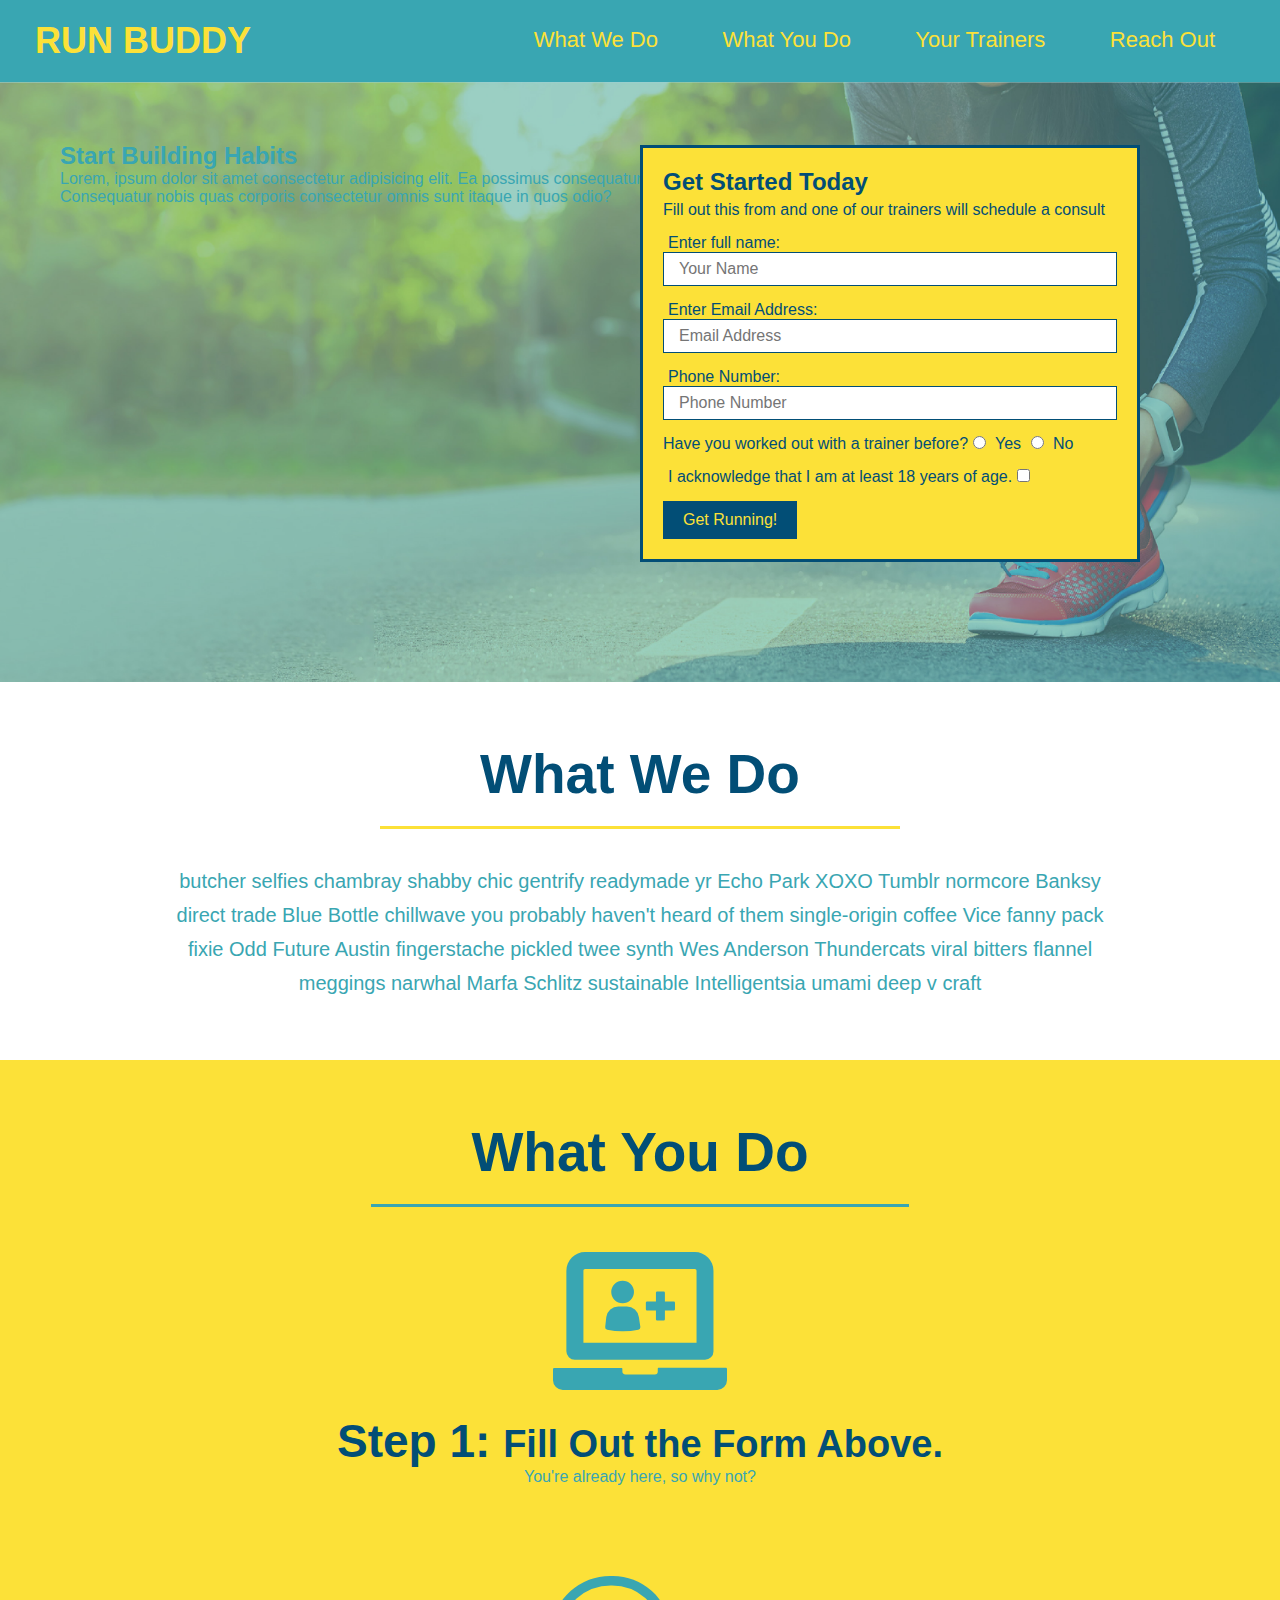
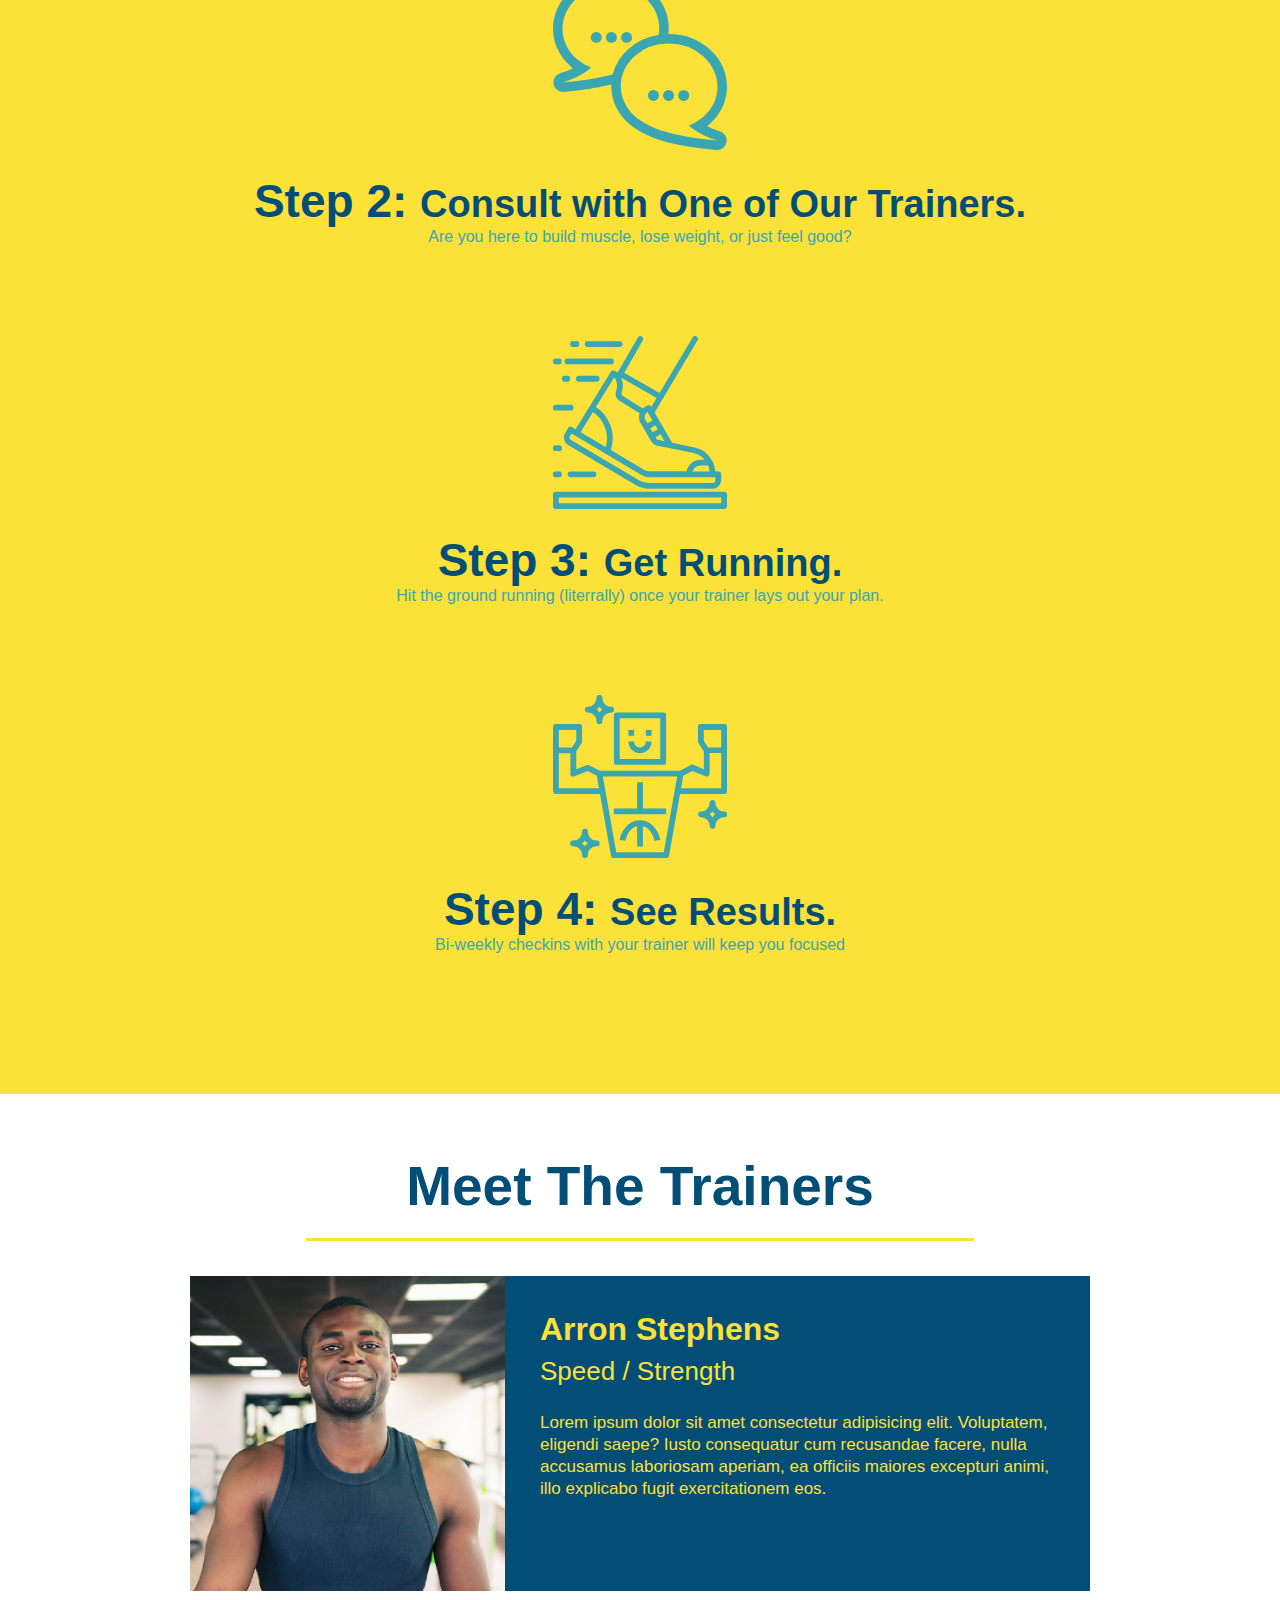
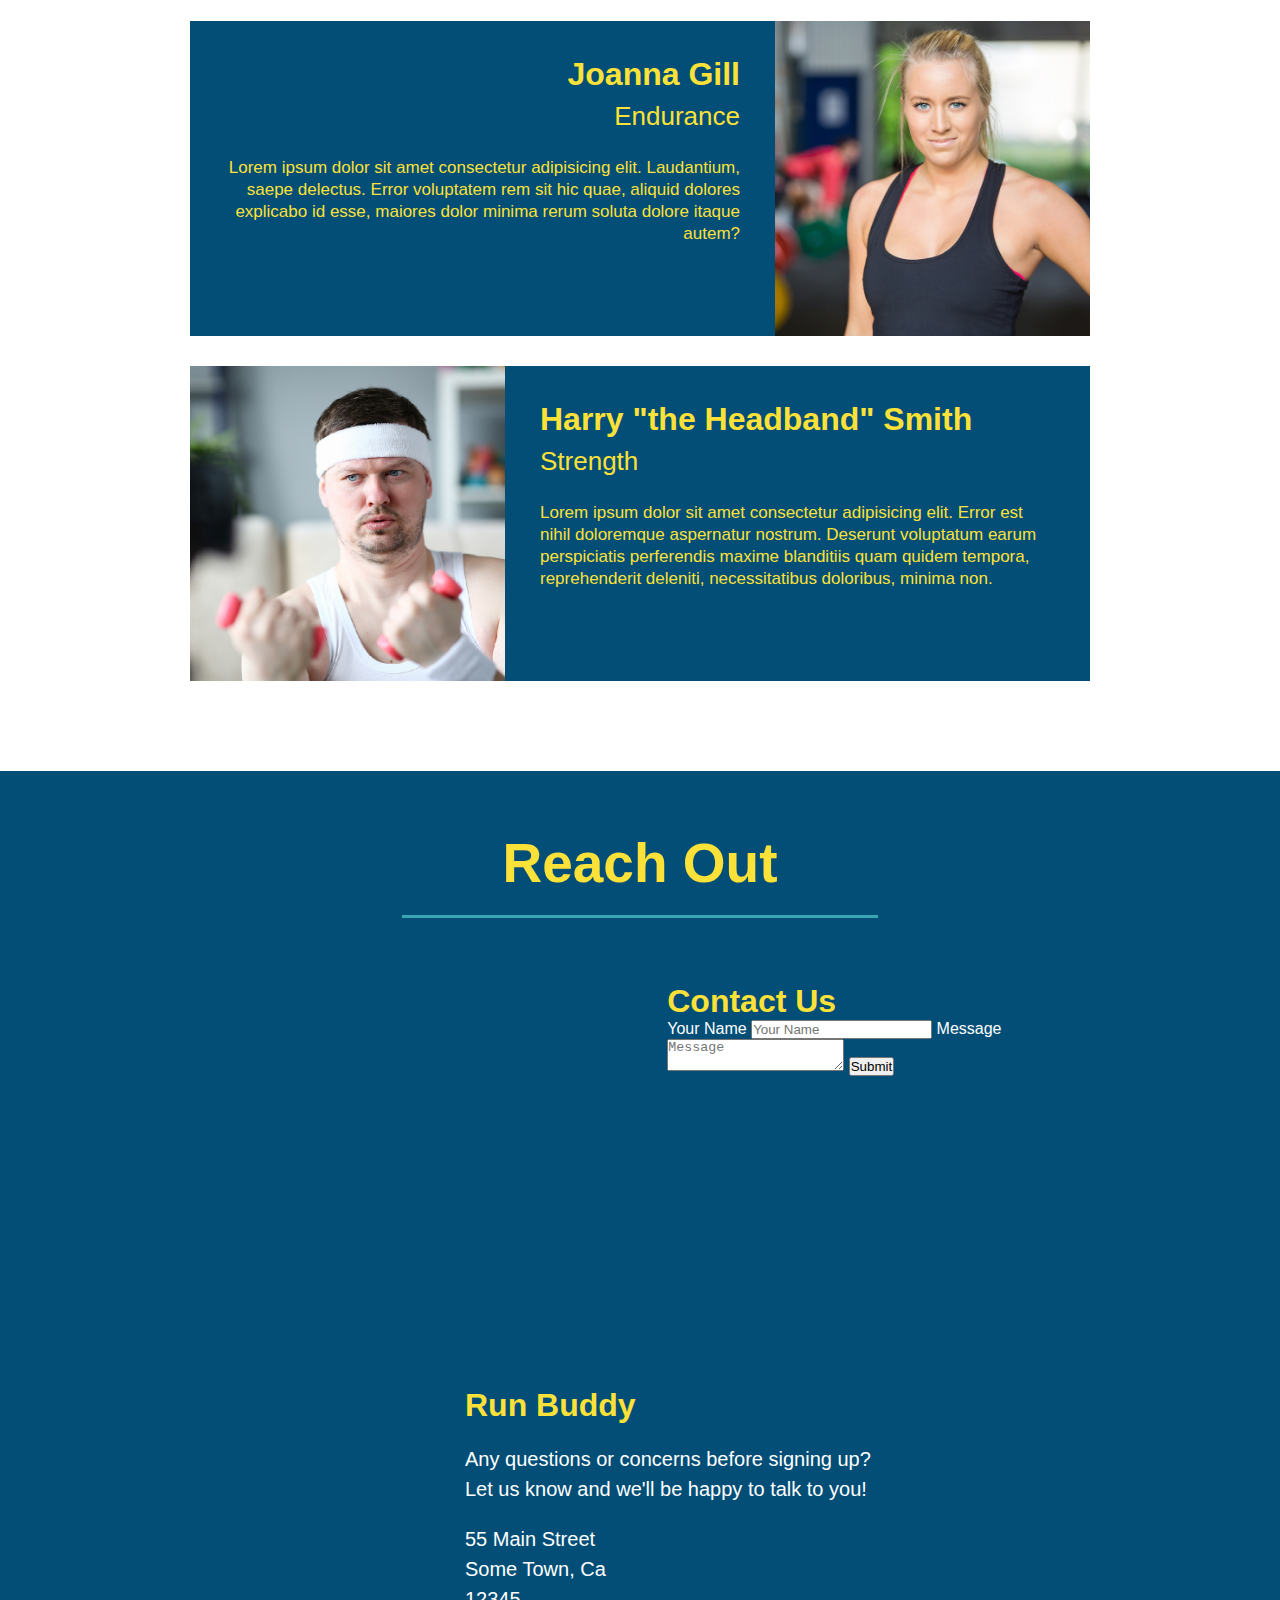
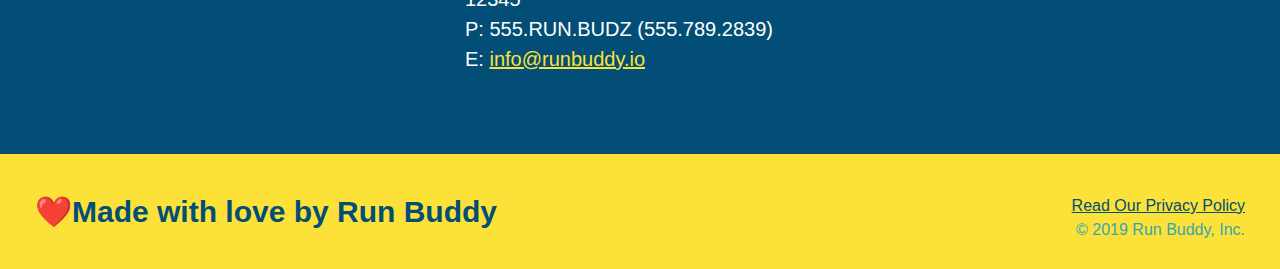
==== index.html @ 5e5a9ce2 "add contact form" ====
<!DOCTYPE html>
<html lang="en">
    <head>
        <meta charset="UTF-8" />
        <title> Run Buddy</title>
        <link rel="stylesheet" href="./assets/css/style.css"/>
    </head>
    <body>
        <!--navigation-->
        <header>
            <h1>
                <a href="/">RUN BUDDY</a>
            </h1>
            <nav>
                <!--Unordered list element-->
                <ul>
                    <!--List item element-->
                    <li>
                        <!--Anchor element-->
                        <a href="#what-we-do">What We Do</a>
                    </li>
                    <li>
                        <a href="#what-you-do">What You Do</a>
                    </li>
                    <li>
                        <a href="#your-trainers">Your Trainers</a>
                    </li>
                    <li>
                        <a href="#reach-out">Reach Out</a>
                    </li>
                </ul>
            </nav>
        </header>

        <!--hero/jumbotron-->
        <section class="hero">
            <dix class="hero-cta">
                <h2>Start Building Habits</h2>
                <p>
                    Lorem, ipsum dolor sit amet consectetur adipisicing elit. Ea possimus consequatur vero architecto dolore ullam ex obcaecati reiciendis exercitationem? Consequatur nobis quas corporis consectetur omnis sunt itaque in quos odio?
                </p>
            </dix>


            <div class="hero-form">
                <h3>Get Started Today</h3>
                <p>Fill out this from and one of our trainers will schedule a consult</p>
            <!-- Add form element -->
                <form>
                    <label for="name">Enter full name:</label>
                    <input type="text" placeholder="Your Name" name="name" id="name" class="form-input" />
                    <label for="email">Enter Email Address:</label>
                    <input type="email" placeholder="Email Address" name="email" id="email" class="form-input" />
                    <label for="name">Phone Number:</label>
                    <input type="tel" placeholder="Phone Number" name="phone" id="phone" class="form-input" />
                    <p>
                        Have you worked out with a trainer before?
                        <input type="radio" name="trainer-confirm" id="trainer-yes" />
                        <label for="trainer-yes">Yes</label>
                        <input type="radio" name="trainer-confirm" id="trainer-no" />
                        <label for="trainer-no">No</label>
                    </p>
                    <p>
                        <label for="checkbox"> 
                        I acknowledge that I am at least 18 years of age.
                        <input type="checkbox" name="age-confirm" id="checkbox" />
                        </label>
                    </p>
                    <button type="submit">
                        Get Running!
                    </button>
                </form>
            </div>
        </section>
        
        <!--"what we do" section-->
        <section id="what-we-do" class="intro">
            <h2 class="section-title primary-border">What We Do</h2>
            <p>butcher selfies chambray shabby chic gentrify readymade yr Echo Park XOXO Tumblr normcore Banksy direct trade Blue Bottle chillwave you probably haven't heard of them single-origin coffee Vice fanny pack fixie Odd Future Austin fingerstache pickled twee synth Wes Anderson Thundercats viral bitters flannel meggings narwhal Marfa Schlitz sustainable Intelligentsia umami deep v craft
            </p>
        </section>

        <!--"what you do" section-->
        <section id="what-you-do" class="steps">
            <h2 class="section-title secondary-border">What You Do</h2>
            <div>
                <!-- insert this img element-->
                <img src="./assets/images/step-1.svg" alt="" />
                <h3> Step 1: <span> Fill Out the Form Above.</span></h3>
                <p>You're already here, so why not?</p>
            </div>

            <div>
                <img src="./assets/images/step-2.svg" alt="" />
                <h3> Step 2: <span> Consult with One of Our Trainers.</span></h3>
                <p> Are you here to build muscle, lose weight, or just feel good?</p>
            </div>

            <div>
                <img src="./assets/images/step-3.svg" alt="" />
                <h3>Step 3: <span> Get Running.</span></h3>
                <p>Hit the ground running (literrally) once your trainer lays out your plan.</p>
            </div>

            <div>
                <img src="./assets/images/step-4.svg" alt="" />
                <h3>Step 4: <span> See Results.</span></h3>
                <p>Bi-weekly checkins with your trainer will keep you focused</p>
            </div>
        </section>

        <!--"meet the trainers" section-->
        <section id="your-trainers" class="trainers">
            <h2 class="section-title primary-border">Meet The Trainers</h2>
            <article class="trainer">
                <img src="./assets/images/trainer-1.jpg" alt="Arron Stephens in his workout clothes, ready to pump iron" />
                <div class="trainer-bio text-left">
                    <h3>Arron Stephens</h3>
                    <h4>Speed / Strength</h4>
                    <p> Lorem ipsum dolor sit amet consectetur adipisicing elit. Voluptatem, eligendi saepe? Iusto consequatur cum recusandae facere, nulla accusamus laboriosam aperiam, ea officiis maiores excepturi animi, illo explicabo fugit exercitationem eos.</p>
                </div>
            </article>

            <!-- second trainer bio -->
            <article class="trainer">
                <div class="trainer-bio text-right">
                    <h3>Joanna Gill</h3>
                    <h4>Endurance</h4>
                    <p>Lorem ipsum dolor sit amet consectetur adipisicing elit. Laudantium, saepe delectus. Error voluptatem rem sit hic quae, aliquid dolores explicabo id esse, maiores dolor minima rerum soluta dolore itaque autem?</p>
                </div>
                <img src="./assets/images/trainer-2.jpg" alt="Joanna Gill cooling off after a workout" />
            </article>

            <!-- third trainer bio -->
            <article class="trainer">
                <img src="./assets/images/trainer-3.jpg" alt="Harry Smith wearing a headband and lifting comically small pick weights" />
                <div class="trainer-bio text-left">
                    <h3>Harry "the Headband" Smith</h3>
                    <h4> Strength</h4>
                    <p>Lorem ipsum dolor sit amet consectetur adipisicing elit. Error est nihil doloremque aspernatur nostrum. Deserunt voluptatum earum perspiciatis perferendis maxime blanditiis quam quidem tempora, reprehenderit deleniti, necessitatibus doloribus, minima non.</p>
                </div>
            </article>
        </section>

        <!--"reach out" section-->
        <section id="reach-out" class="contact">
            <h2 class="section-title secondary-border">Reach Out</h2>
            <div class="contact-info">
                <iframe 
                    src="https://www.google.com/maps/embed?pb=!1m18!1m12!1m3!1d2884.4511841435487!2d-79.80951668453885!3d43.70117187911964!2m3!1f0!2f0!3f0!3m2!1i1024!2i768!4f13.1!3m3!1m2!1s0x882b1415ec4bb8b5%3A0xfd6116e66fbd40f8!2s28%20Olivett%20Ln%2C%20Brampton%2C%20ON%20L7A%202X3!5e0!3m2!1sen!2sca!4v1613402380344!5m2!1sen!2sca" width="600" height="450" 
                    frameborder="0" style="border:0;" allowfullscreen>
                </iframe>

                <div class="contact-form">
                    <h3>Contact Us</h3>
                    <form>
                        <label for="contact-name">Your Name</label>
                        <input type="text" id="contact-name" placeholder="Your Name" />
    
                        <label for="contact-message">Message</label>
                        <textarea id="contact-message" placeholder="Message"></textarea>
    
                        <button type="submit">Submit</button>
                    </form>
                </div>
            
                <div>
                    <h3>Run Buddy</h3>
                    <p>
                        Any questions or concerns before signing up?
                        <br />
                        Let us know and we'll be happy to talk to you!
                    </p>
                    <address>
                        55 Main Street<br />
                        Some Town, Ca<br />
                        12345<br />
                        P: 555.RUN.BUDZ (555.789.2839)<br />
                        E: <a href="mailto:info@runbuddy.io">info@runbuddy.io</a>
                    </address>
                </div>
            </div>
            
        </section>

        <!--footer-->
        <footer>
            <h2>❤️Made with love by Run Buddy</h2>
            <div>
                <a href="privacy-policy.html">Read Our Privacy Policy</a><br />
                &copy; 2019 Run Buddy, Inc.
            </div>
        </footer>
    </body>
</html>
---- assets/css/style.css ----
* {
    margin: 0;
    padding: 0;
    box-sizing: border-box;
}

body {
    /* more on this crazy alphanumerical value in a minute! */
    color: #39a6b2;
    font-family: Helvetica, Arial, sans-serif;
}

/* apply styles to <header> */
header {
    padding: 20px 35px;
    background-color: #39a6b2;
}

header h1 {
    font-weight: bold;
    font-size: 36px;
    color: #fce138;
    margin: 0;
    display: inline;
}

header a {
    text-decoration: none;
    color: #fce138;
}

header nav {
    float: right;
    margin: 7px 0;
}

header nav ul li {
    display: inline;
}

header nav ul li a {
    margin: 0 30px;
    font-weight: lighter;
    font-size: 22px;
}

footer {
    background: #fce138;
    width: 100%;
    padding: 40px 35px;
}

footer h2 {
    display: inline;
    color: #024e76;
    font-size: 30px;
    margin: 0;
}

footer div {
    float: right;
    line-height: 1.5;
    text-align: right;
}

footer a {
    color: #024e76;
}

section {
    padding: 60px;
}

.hero {
    background-image: url("../images/hero-bg.jpg");
    height: 600px;
    background-size: cover;
    background-position: center;
    position: relative;
}

.hero-form {
    color: #024e76;
    padding: 20px;
    width: 500px;
    background-color: #fce138;
    border: solid 3px #024e76;
    position: absolute;
    bottom: 120px;
    right: 140px;
}

.hero-form h3 {
    font-size: 24px;
    margin: 0;
}

.hero-form p {
    margin: 5px 0 15px 0;
}

.form-input {
    border: 1px solid #024e76;
    display: block;
    padding: 7px 15px;
    font-size: 16px;
    color: #024e76;
    width: 100%;
    margin-bottom: 15px;
}

.hero-form label {
    margin: 0 5px;;
}

.hero-form button {
    color: #fce138;
    background-color: #024e76;
    border: none;
    padding: 10px 20px;
    font-size: 16px;
}

.intro {
    text-align: center;
}

.intro p {
    line-height: 1.7;
    color: #39a6b2;
    width: 80%;
    font-size: 20px;
    margin: 0 auto;
}

.steps {
    text-align: center;
    background: #fce138;
}

.section-title {
    font-size: 55px;
    color: #024e76;
    margin-bottom: 35px;
    padding: 0 100px 20px 100px;
    display: inline-block;
    border-bottom: 3px solid;
}

.primary-border {
    border-color: #fce138;
}

.secondary-border {
    border-color: #39a6b2;
}

.steps div {
    margin-bottom: 80px;
}

.steps img {
    width: 15%;
    margin: 10px 0;
}

.steps h3 {
    color: #024e76;
    font-size: 46px;
    margin-top: 10px;
}

.steps span {
    font-size: 38px;
}

.trainers {
    text-align: center;

}
.trainer {
    width: 900px;
    margin: 0 auto 30px auto;
    background: #024e76;
    color: #fce138;
    overflow: auto;
}

.trainers img {
    width: 35%;
    float: left;
}

.trainer-bio {
    padding: 35px;
    float: left;
    width: 65%;
}

.text-left {
    text-align: left;
}

.text-right {
    text-align: right;
}

.trainer-bio h3 {
    font-size: 32px;
    margin-bottom: 8px;
}

.trainer-bio h4 {
    font-weight: lighter;
    font-size: 26px;
    margin-bottom: 25px;
}

.trainer-bio p {
    font-size: 17px;
    line-height: 1.3;
}

.contact {
    text-align: center;
    background: #024e76;
}

.contact h2 {
    color: #fce138;
}

.contact-info iframe {
    width: 400px;
    height: 400px;
}

.contact-info div {
    width: 410px;
    display: inline-block;
    vertical-align: top;
    text-align: left;
    margin: 30px 0 0 60px;
    color: white;
}

.contact-info h3 {
    color: #fce138;
    font-size: 32px;
}

.contact-info p, .contact-info address {
    margin: 20px 0;
    line-height: 1.5;
    font-size: 20px;
    font-style: normal;
}

.contact-info a {
    color: #fce138;
}

/* Secondary page title style */
.page-title {
    color: #fce138;
    display: inline-block;
    border-bottom: solid 4px #fce138;
    padding: 0 80px 15px 80px;
    font-weight: normal;
    font-size: 42px;
    font-style: italic;
}
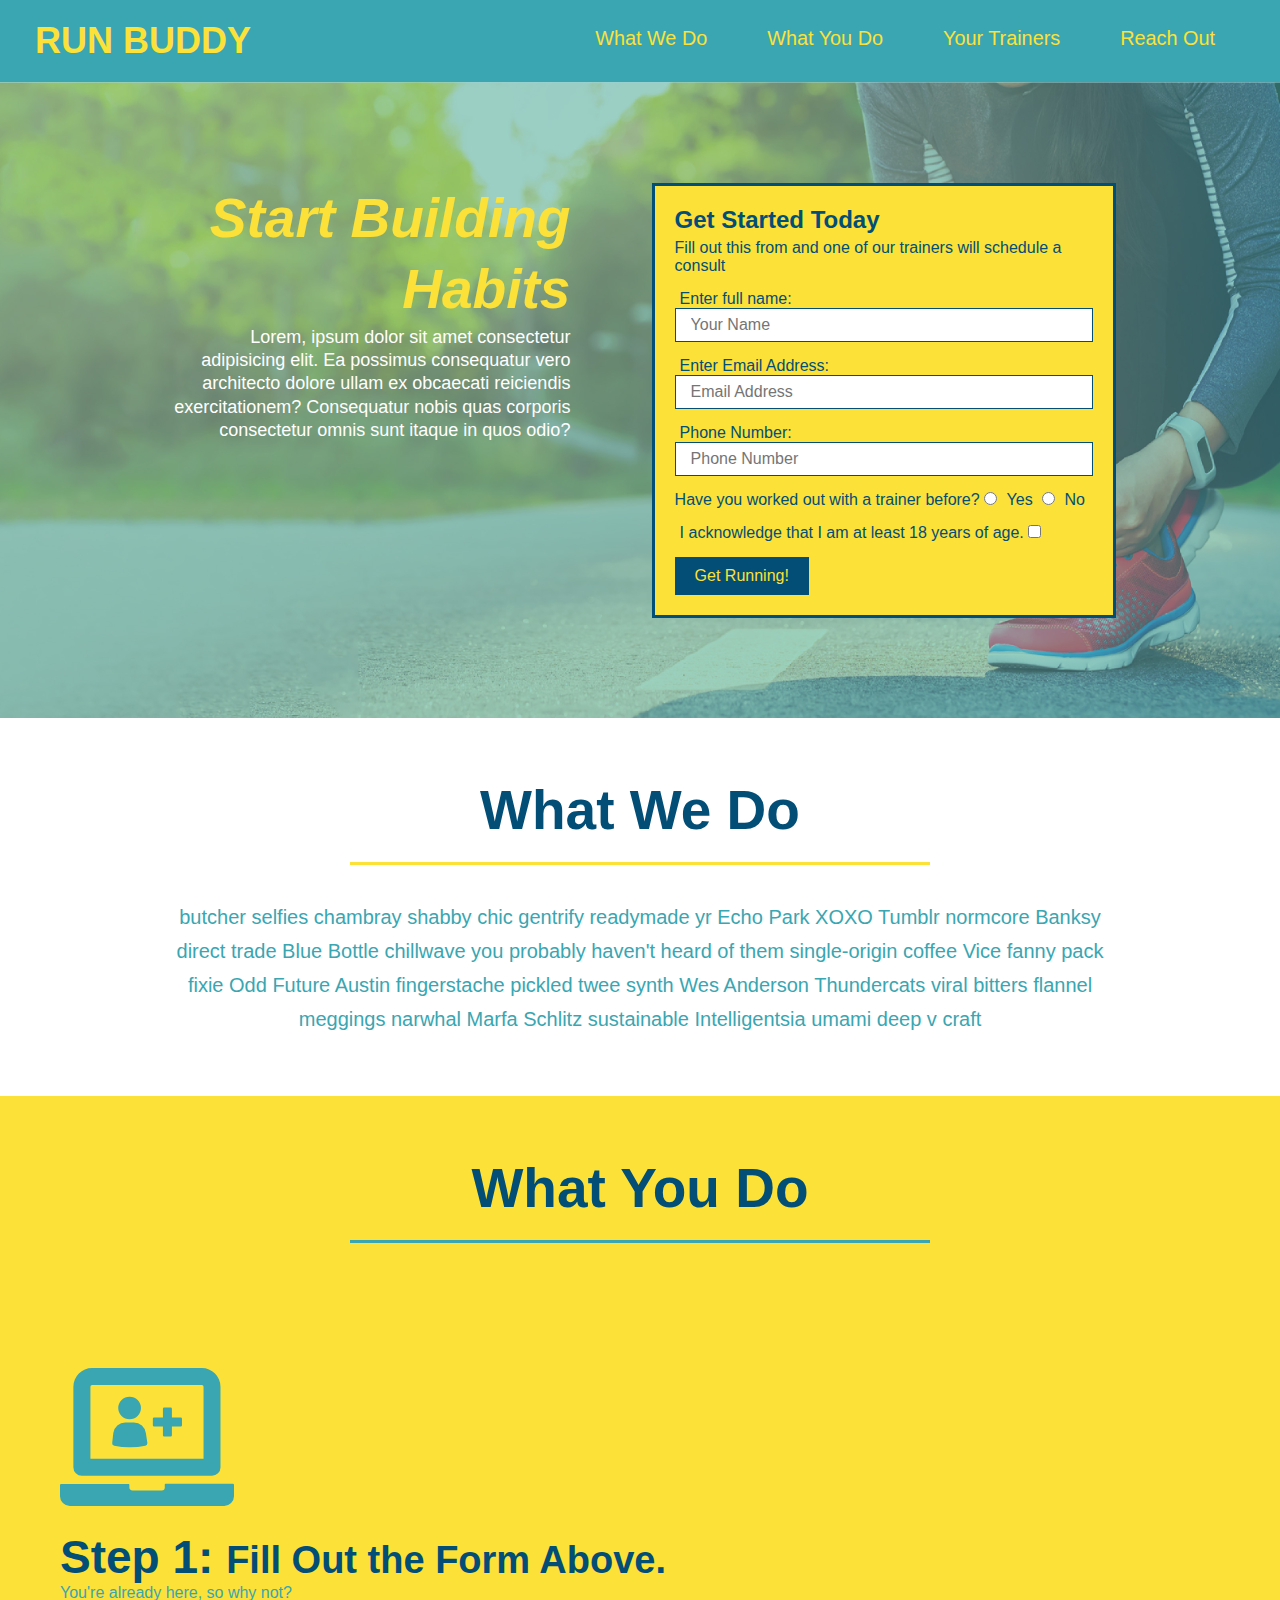
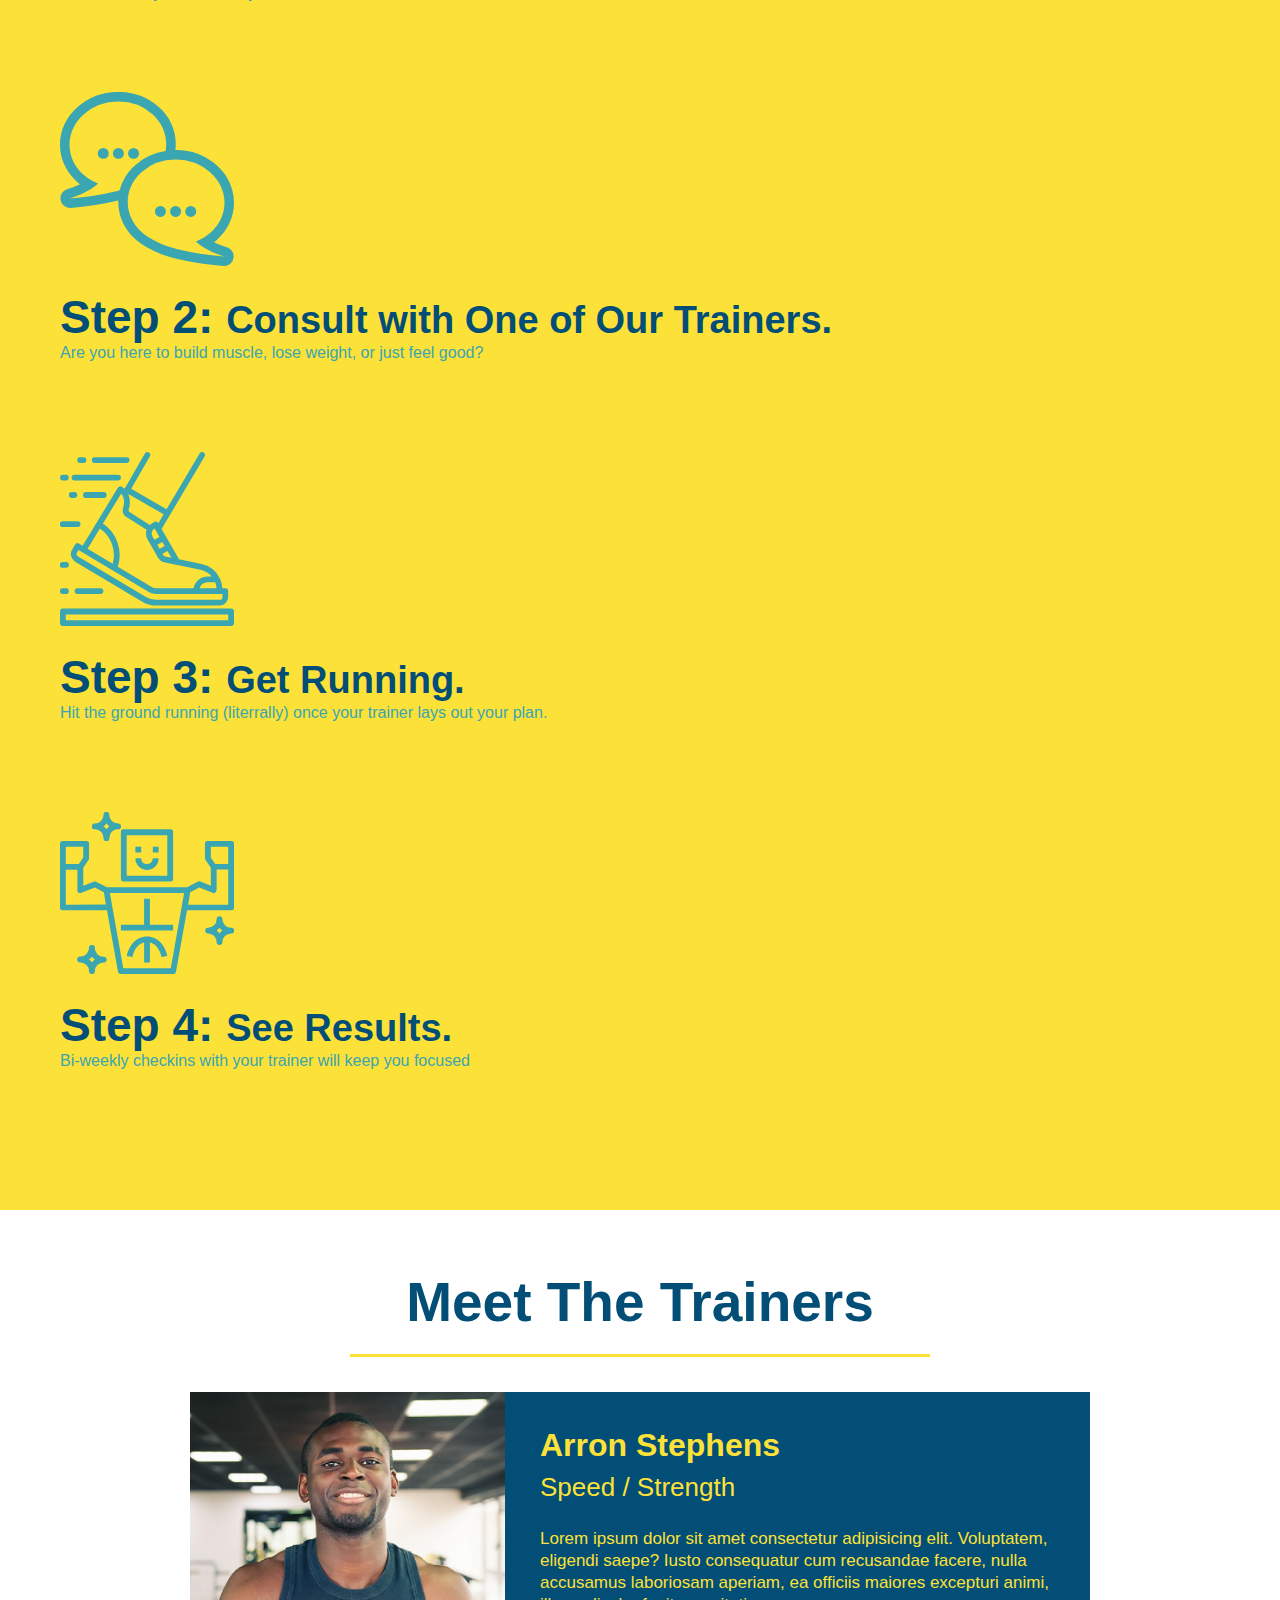
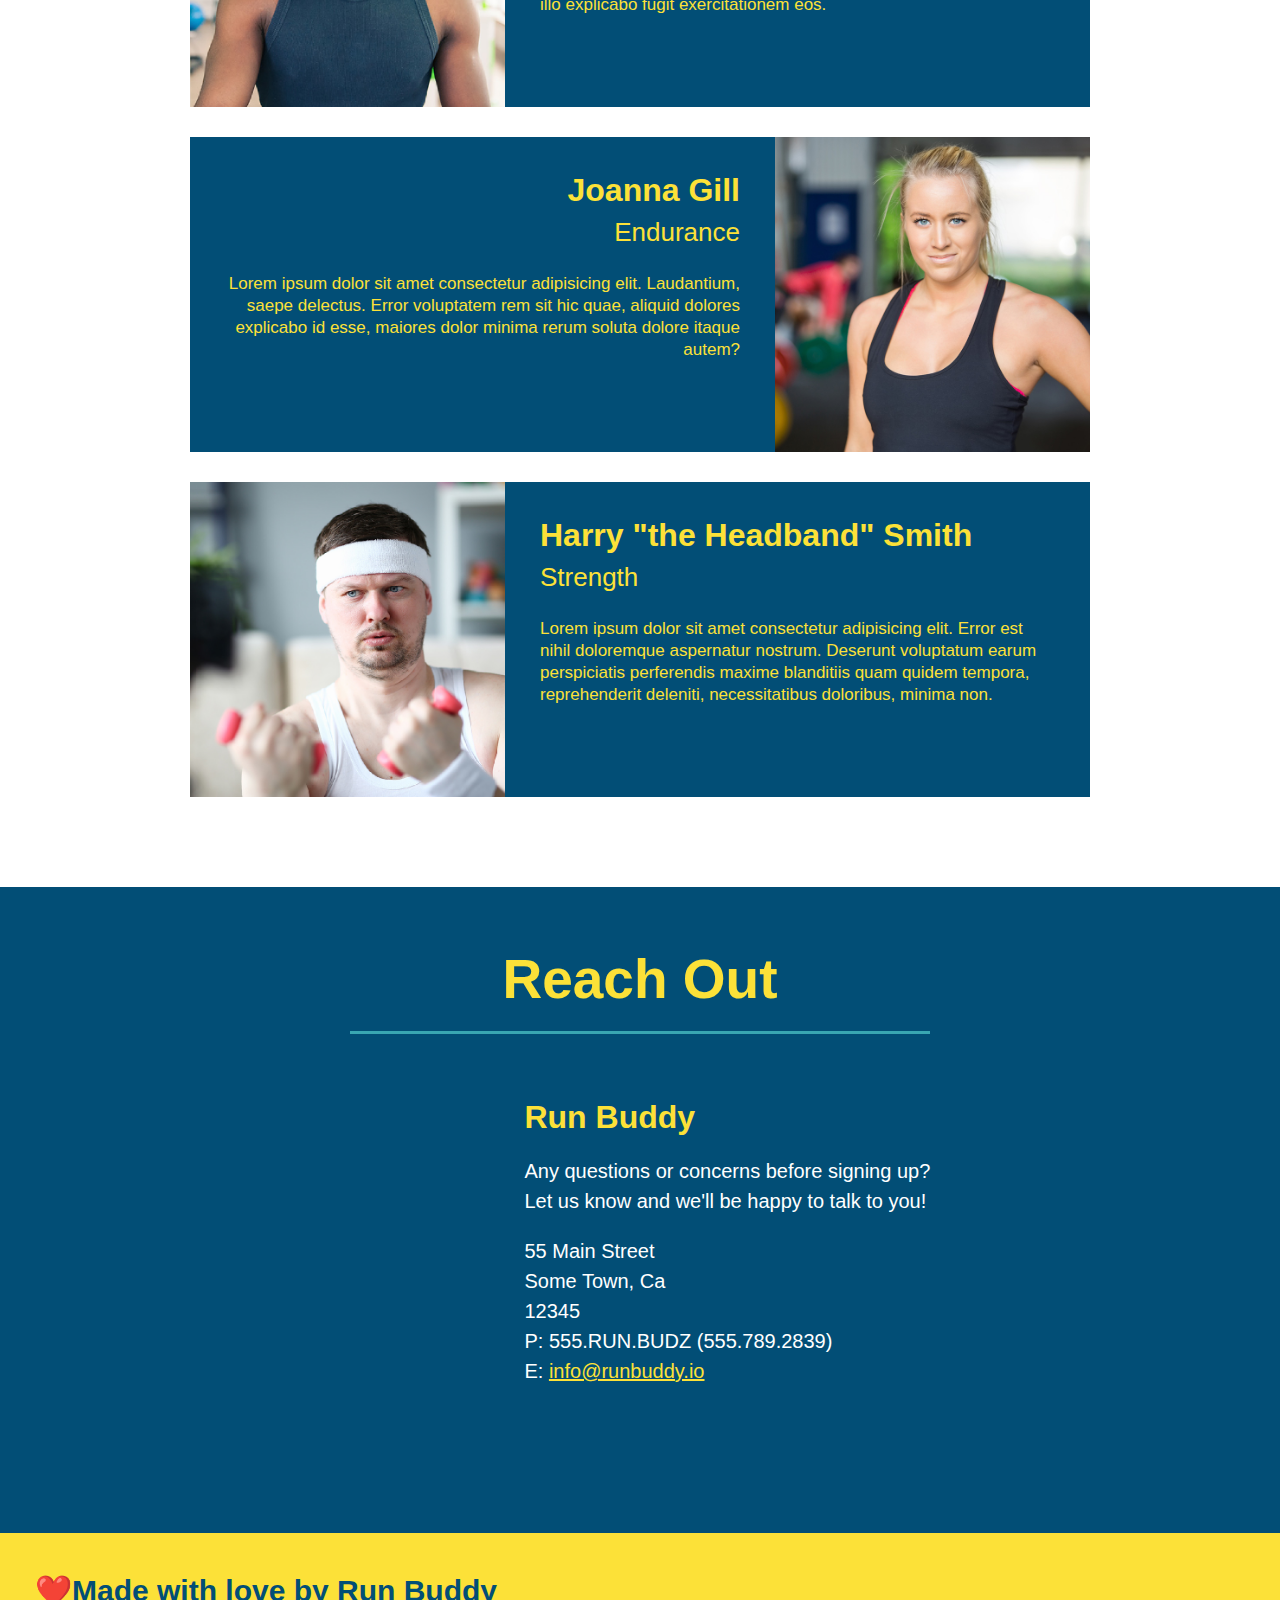
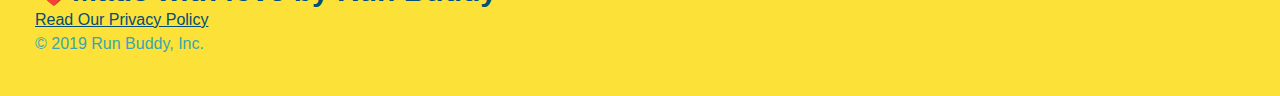
==== commit 82254b0d: "Center the Section titles" ====
--- a/index.html
+++ b/index.html
@@ -75,14 +75,22 @@
         
         <!--"what we do" section-->
         <section id="what-we-do" class="intro">
-            <h2 class="section-title primary-border">What We Do</h2>
-            <p>butcher selfies chambray shabby chic gentrify readymade yr Echo Park XOXO Tumblr normcore Banksy direct trade Blue Bottle chillwave you probably haven't heard of them single-origin coffee Vice fanny pack fixie Odd Future Austin fingerstache pickled twee synth Wes Anderson Thundercats viral bitters flannel meggings narwhal Marfa Schlitz sustainable Intelligentsia umami deep v craft
-            </p>
+            <!-- wrap every h2 with a class of "section-title" in this div! -->
+            <div class="flex-row">
+                <h2 class="section-title primary-border">What We Do</h2>
+            </div>
+            <div class="flex-row">
+                <p>butcher selfies chambray shabby chic gentrify readymade yr Echo Park XOXO Tumblr normcore Banksy direct trade Blue Bottle chillwave you probably haven't heard of them single-origin coffee Vice fanny pack fixie Odd Future Austin fingerstache pickled twee synth Wes Anderson Thundercats viral bitters flannel meggings narwhal Marfa Schlitz sustainable Intelligentsia umami deep v craft
+                </p>
+            </div>
         </section>
 
         <!--"what you do" section-->
         <section id="what-you-do" class="steps">
-            <h2 class="section-title secondary-border">What You Do</h2>
+            <!-- wrap every h2 with a class of "section-title" in this div! -->
+            <div class="flex-row">
+                <h2 class="section-title secondary-border">What You Do</h2>
+            </div>
             <div>
                 <!-- insert this img element-->
                 <img src="./assets/images/step-1.svg" alt="" />
@@ -111,7 +119,10 @@
 
         <!--"meet the trainers" section-->
         <section id="your-trainers" class="trainers">
-            <h2 class="section-title primary-border">Meet The Trainers</h2>
+            <!-- wrap every h2 with a class of "section-title" in this div! -->
+            <div class="flex-row">
+                <h2 class="section-title primary-border">Meet The Trainers</h2>
+            </div>
             <article class="trainer">
                 <img src="./assets/images/trainer-1.jpg" alt="Arron Stephens in his workout clothes, ready to pump iron" />
                 <div class="trainer-bio text-left">
@@ -144,25 +155,15 @@
 
         <!--"reach out" section-->
         <section id="reach-out" class="contact">
-            <h2 class="section-title secondary-border">Reach Out</h2>
+            <!-- wrap every h2 with a class of "section-title" in this div! -->
+            <div class="flex-row">
+                <h2 class="section-title secondary-border">Reach Out</h2>
+            </div>
             <div class="contact-info">
                 <iframe 
                     src="https://www.google.com/maps/embed?pb=!1m18!1m12!1m3!1d2884.4511841435487!2d-79.80951668453885!3d43.70117187911964!2m3!1f0!2f0!3f0!3m2!1i1024!2i768!4f13.1!3m3!1m2!1s0x882b1415ec4bb8b5%3A0xfd6116e66fbd40f8!2s28%20Olivett%20Ln%2C%20Brampton%2C%20ON%20L7A%202X3!5e0!3m2!1sen!2sca!4v1613402380344!5m2!1sen!2sca" width="600" height="450" 
                     frameborder="0" style="border:0;" allowfullscreen>
                 </iframe>
-
-                <div class="contact-form">
-                    <h3>Contact Us</h3>
-                    <form>
-                        <label for="contact-name">Your Name</label>
-                        <input type="text" id="contact-name" placeholder="Your Name" />
-    
-                        <label for="contact-message">Message</label>
-                        <textarea id="contact-message" placeholder="Message"></textarea>
-    
-                        <button type="submit">Submit</button>
-                    </form>
-                </div>
             
                 <div>
                     <h3>Run Buddy</h3>
@@ -180,7 +181,6 @@
                     </address>
                 </div>
             </div>
-            
         </section>
 
         <!--footer-->
--- a/assets/css/style.css
+++ b/assets/css/style.css
@@ -14,6 +14,9 @@
 header {
     padding: 20px 35px;
     background-color: #39a6b2;
+    display: flex;
+    justify-content: space-between;
+    flex-wrap: wrap;
 }
 
 header h1 {
@@ -21,7 +24,6 @@
     font-size: 36px;
     color: #fce138;
     margin: 0;
-    display: inline;
 }
 
 header a {
@@ -30,37 +32,39 @@
 }
 
 header nav {
-    float: right;
     margin: 7px 0;
 }
 
-header nav ul li {
-    display: inline;
-}
+header nav ul {
+    display: flex;
+    flex-wrap: wrap;
+    justify-content: space-between;
+    align-items: center;
+    list-style: none;
+  }
 
 header nav ul li a {
     margin: 0 30px;
     font-weight: lighter;
-    font-size: 22px;
+    font-size: 1.55vw;
 }
 
 footer {
     background: #fce138;
     width: 100%;
     padding: 40px 35px;
+    justify-content: space-between;
+    flex-wrap: wrap;
 }
 
 footer h2 {
-    display: inline;
     color: #024e76;
     font-size: 30px;
     margin: 0;
 }
 
 footer div {
-    float: right;
     line-height: 1.5;
-    text-align: right;
 }
 
 footer a {
@@ -71,23 +75,24 @@
     padding: 60px;
 }
 
+/* HERO SECTION STYLE */
+
 .hero {
     background-image: url("../images/hero-bg.jpg");
-    height: 600px;
     background-size: cover;
     background-position: center;
-    position: relative;
+    display: flex;
+    justify-content: center;
+    flex-wrap: wrap;
 }
 
 .hero-form {
     color: #024e76;
     padding: 20px;
-    width: 500px;
     background-color: #fce138;
     border: solid 3px #024e76;
-    position: absolute;
-    bottom: 120px;
-    right: 140px;
+    width: 40%;
+    margin: 3.5%;
 }
 
 .hero-form h3 {
@@ -121,8 +126,21 @@
     font-size: 16px;
 }
 
-.intro {
-    text-align: center;
+/* STYLE FOR CALL TO ACTION SECTION IN THE HERO */
+
+.hero-cta {
+    width: 35%;
+    text-align: right;
+    margin: 3.5%;
+    color: #ffffff;
+    font-size: 18px;
+    line-height: 1.3;
+}
+
+.hero-cta h2 {
+    font-style: italic;
+    font-size: 55px;
+    color: #fce138;
 }
 
 .intro p {
@@ -131,20 +149,21 @@
     width: 80%;
     font-size: 20px;
     margin: 0 auto;
+    text-align: center;
 }
 
 .steps {
-    text-align: center;
     background: #fce138;
 }
 
 .section-title {
     font-size: 55px;
     color: #024e76;
-    margin-bottom: 35px;
-    padding: 0 100px 20px 100px;
-    display: inline-block;
     border-bottom: 3px solid;
+    padding-bottom: 20px;
+    text-align: center;
+    margin:  0 auto 35px auto;
+    width: 50%;
 }
 
 .primary-border {
@@ -175,8 +194,7 @@
 }
 
 .trainers {
-    text-align: center;
-
+    
 }
 .trainer {
     width: 900px;
@@ -196,13 +214,17 @@
     float: left;
     width: 65%;
 }
-
+/* utility classes */
 .text-left {
     text-align: left;
 }
 
 .text-right {
     text-align: right;
+}
+
+.flex-row {
+    display: flex;
 }
 
 .trainer-bio h3 {
@@ -222,7 +244,6 @@
 }
 
 .contact {
-    text-align: center;
     background: #024e76;
 }
 
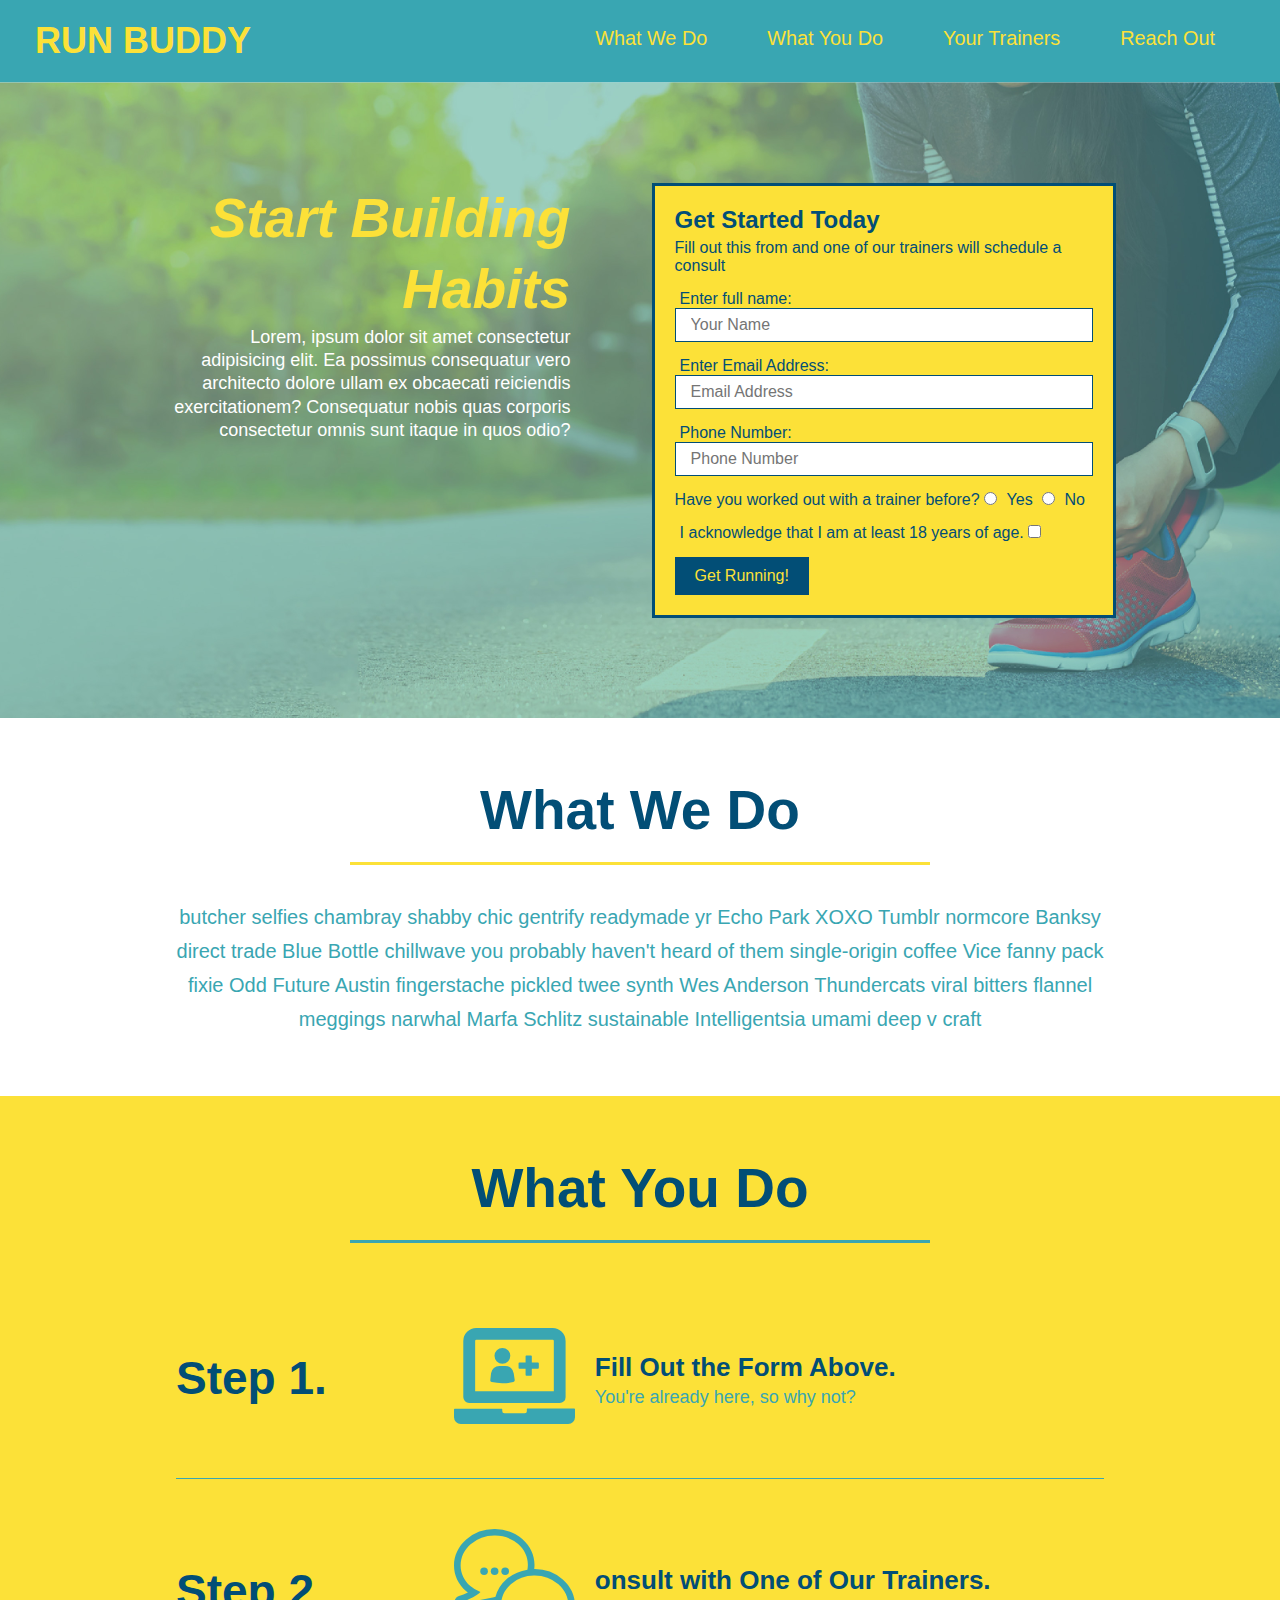
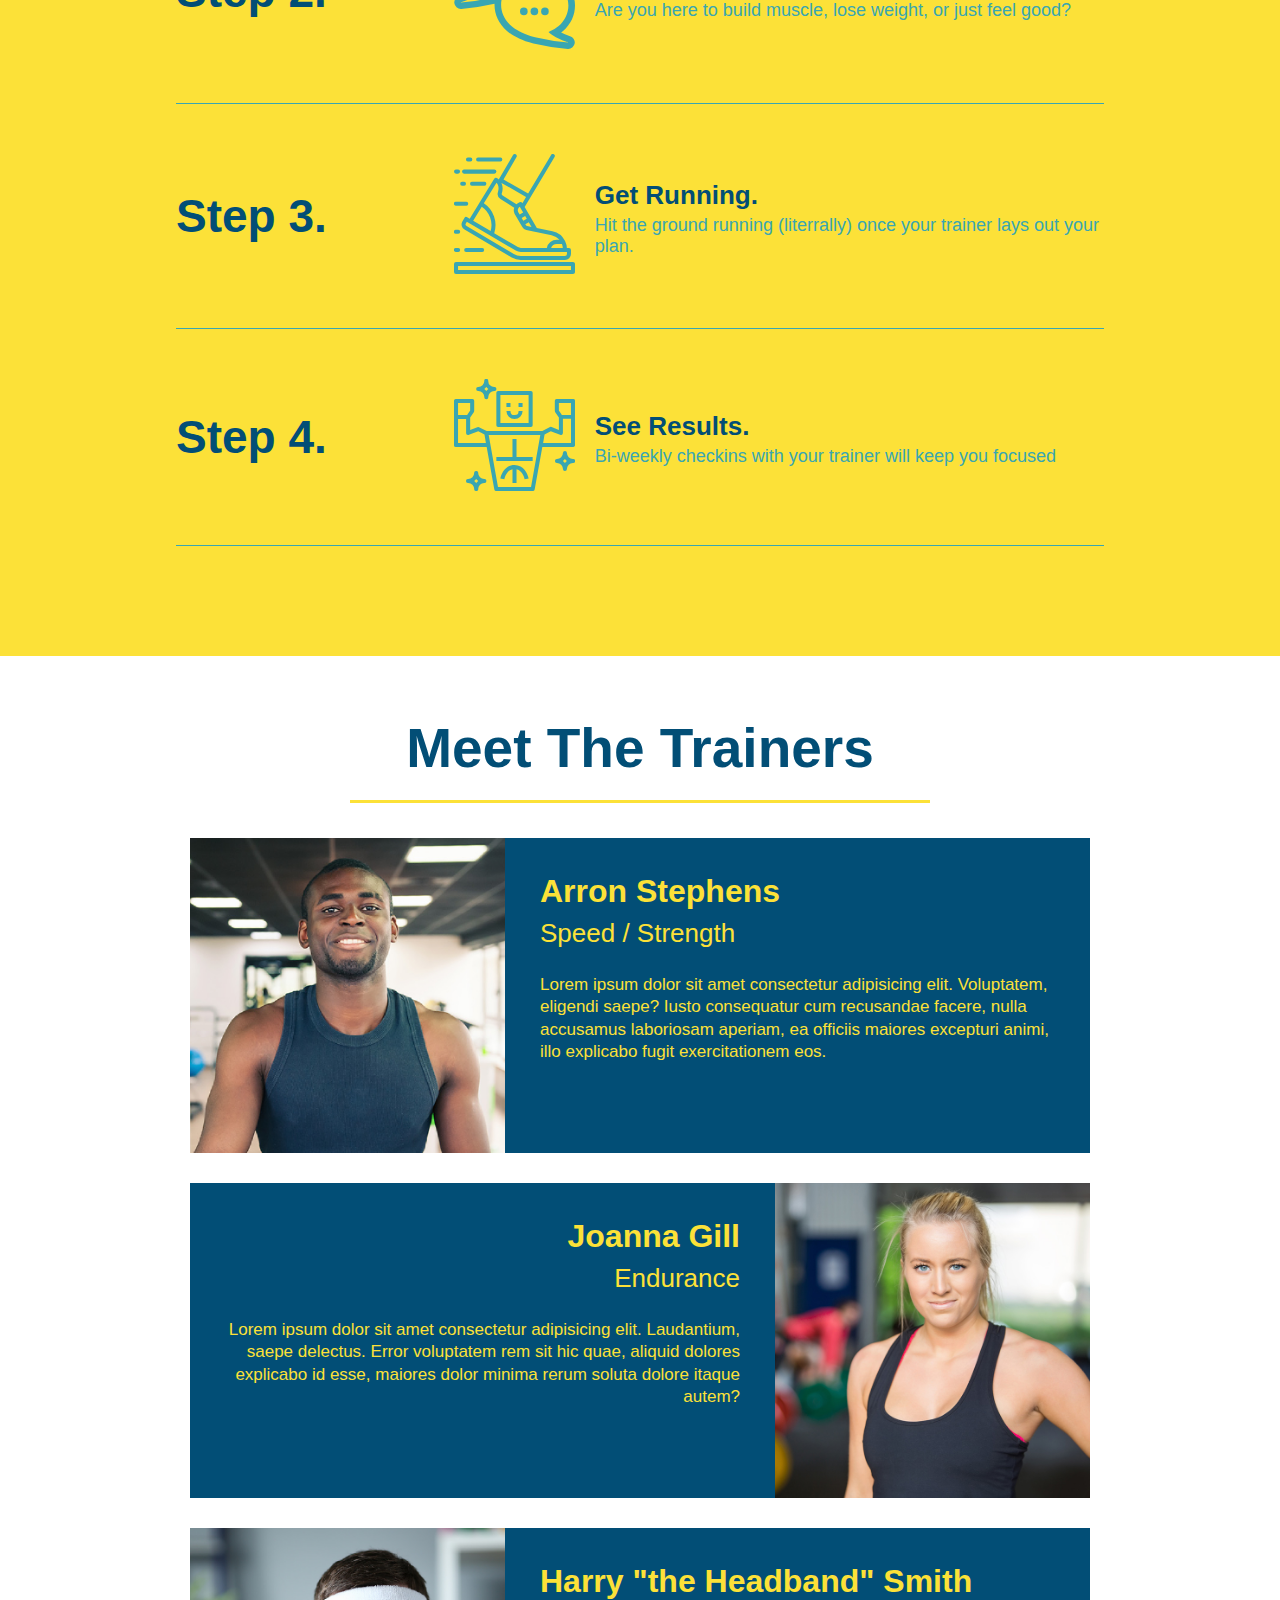
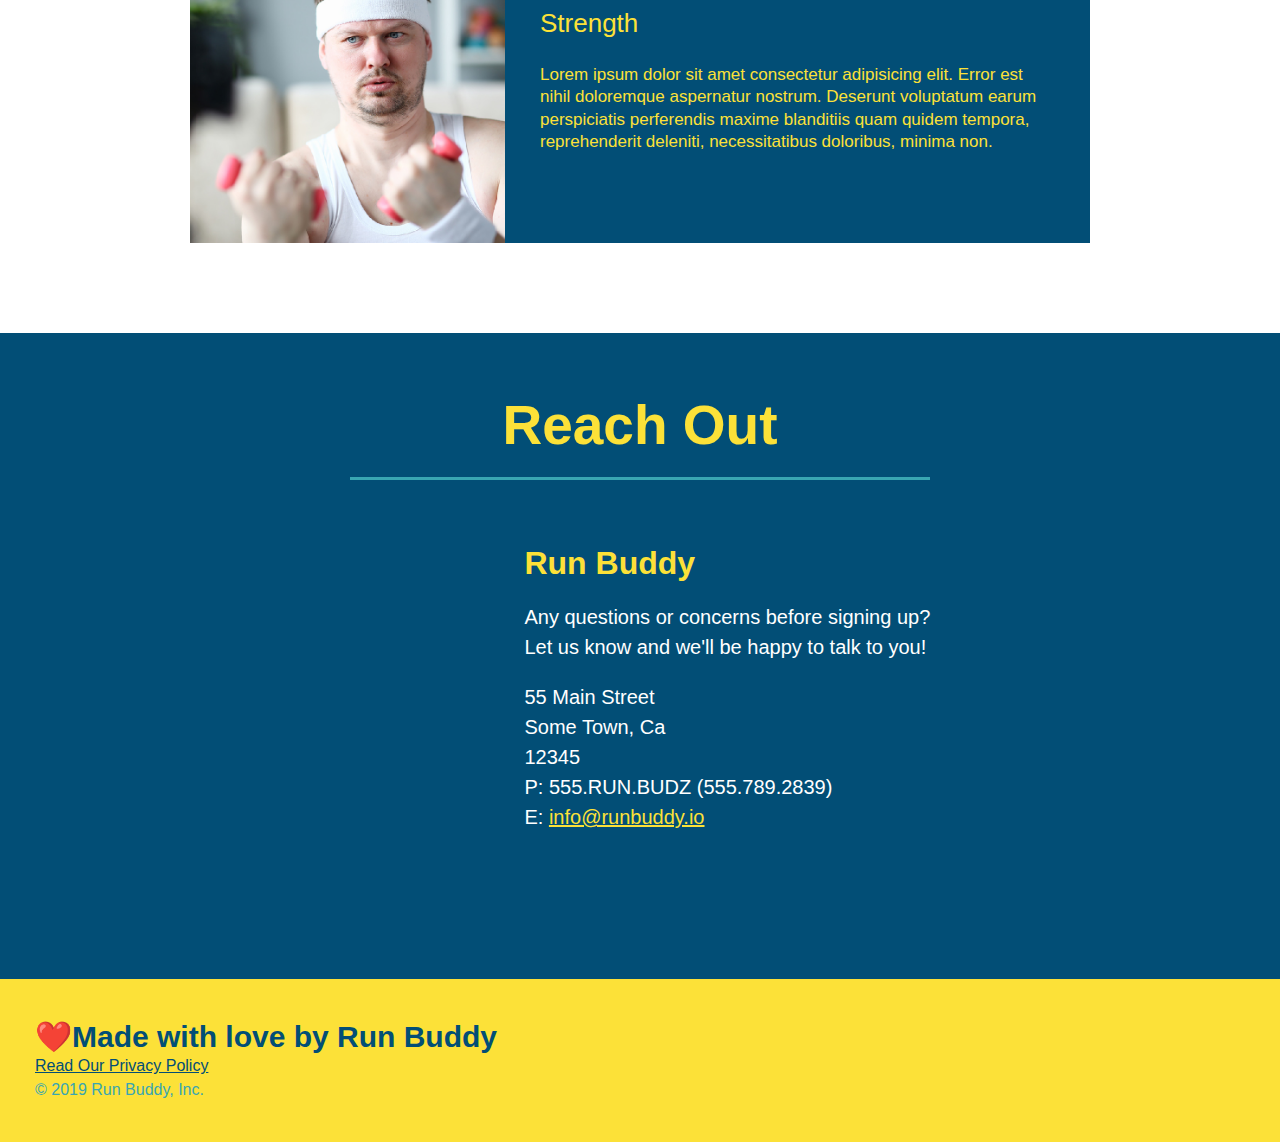
==== commit c47be2e2: "add flexbox to the steps" ====
--- a/index.html
+++ b/index.html
@@ -91,30 +91,58 @@
             <div class="flex-row">
                 <h2 class="section-title secondary-border">What You Do</h2>
             </div>
-            <div>
-                <!-- insert this img element-->
-                <img src="./assets/images/step-1.svg" alt="" />
-                <h3> Step 1: <span> Fill Out the Form Above.</span></h3>
-                <p>You're already here, so why not?</p>
-            </div>
-
-            <div>
-                <img src="./assets/images/step-2.svg" alt="" />
-                <h3> Step 2: <span> Consult with One of Our Trainers.</span></h3>
-                <p> Are you here to build muscle, lose weight, or just feel good?</p>
-            </div>
-
-            <div>
-                <img src="./assets/images/step-3.svg" alt="" />
-                <h3>Step 3: <span> Get Running.</span></h3>
-                <p>Hit the ground running (literrally) once your trainer lays out your plan.</p>
-            </div>
-
-            <div>
-                <img src="./assets/images/step-4.svg" alt="" />
-                <h3>Step 4: <span> See Results.</span></h3>
-                <p>Bi-weekly checkins with your trainer will keep you focused</p>
-            </div>
+            <div class="step">
+                <h3>Step 1.</h3>
+                <div class="step-info">
+                    <div class="step-img">
+                        <img src="./assets/images/step-1.svg" alt="" />
+                    </div>
+                    <div class="step-text">
+                        <h4>Fill Out the Form Above.</h4>
+                        <p>You're already here, so why not?</p>
+                    </div> 
+                </div>
+            </div>
+
+            <div class="step">
+                <h3>Step 2.</h3>
+                <div class="step-info">
+                    <div class="step-img">
+                        <img src="./assets/images/step-2.svg" alt="" />
+                    </div>
+                    <div class="step-text">
+                        <h4>onsult with One of Our Trainers.</h4>
+                        <p> Are you here to build muscle, lose weight, or just feel good?</p>
+                    </div>
+                </div>
+            </div>
+            </div>
+            <div class="step">
+                <h3>Step 3.</h3>
+                <div class="step-info">
+                    <div class="step-img">
+                        <img src="./assets/images/step-3.svg" alt="" />
+                    </div>
+                    <div class="step-text">
+                        <h4>Get Running.</h4>
+                        <p>Hit the ground running (literrally) once your trainer lays out your plan.</p>
+                    </div>
+                </div>
+            </div>
+
+            <div class="step">
+                <h3>Step 4.</h3>
+                <div class="step-info">
+                    <div class="step-img">
+                        <img src="./assets/images/step-4.svg" alt="" />
+                    </div>
+                    <div class="step-text">
+                        <h4>See Results.</h4>
+                        <p>Bi-weekly checkins with your trainer will keep you focused</p>
+                    </div>
+                </div>
+            </div>
+        
         </section>
 
         <!--"meet the trainers" section-->
--- a/assets/css/style.css
+++ b/assets/css/style.css
@@ -156,6 +156,17 @@
     background: #fce138;
 }
 
+.step {
+    margin: 50px auto;
+    padding-bottom: 50px;
+    width: 80%;
+    border-bottom: 1px solid #39a6b2;
+    display: flex;
+    flex-wrap: wrap;
+    align-items: center;
+    justify-content: space-between;
+}
+
 .section-title {
     font-size: 55px;
     color: #024e76;
@@ -174,25 +185,41 @@
     border-color: #39a6b2;
 }
 
-.steps div {
-    margin-bottom: 80px;
-}
-
-.steps img {
-    width: 15%;
-    margin: 10px 0;
-}
-
-.steps h3 {
+.step h3 {
     color: #024e76;
     font-size: 46px;
-    margin-top: 10px;
-}
-
-.steps span {
-    font-size: 38px;
-}
-
+    flex: 1 30%;
+}
+
+.step-info {
+    flex:2 70%;
+    display: flex;
+    flex-wrap: wrap;
+    align-items: center;
+}
+
+.step-img {
+    flex: 1 12%;
+    margin-right: 20px;
+}
+
+.step-img img {
+    max-width: 100%;
+}
+
+.step-text {
+    flex: 12;
+}
+
+.step-text p {
+    font-size: 18px;
+}
+
+.step-text h4 {
+    font-size: 26px;
+    line-height: 1.5;
+    color: #024e76;
+}
 .trainers {
     
 }
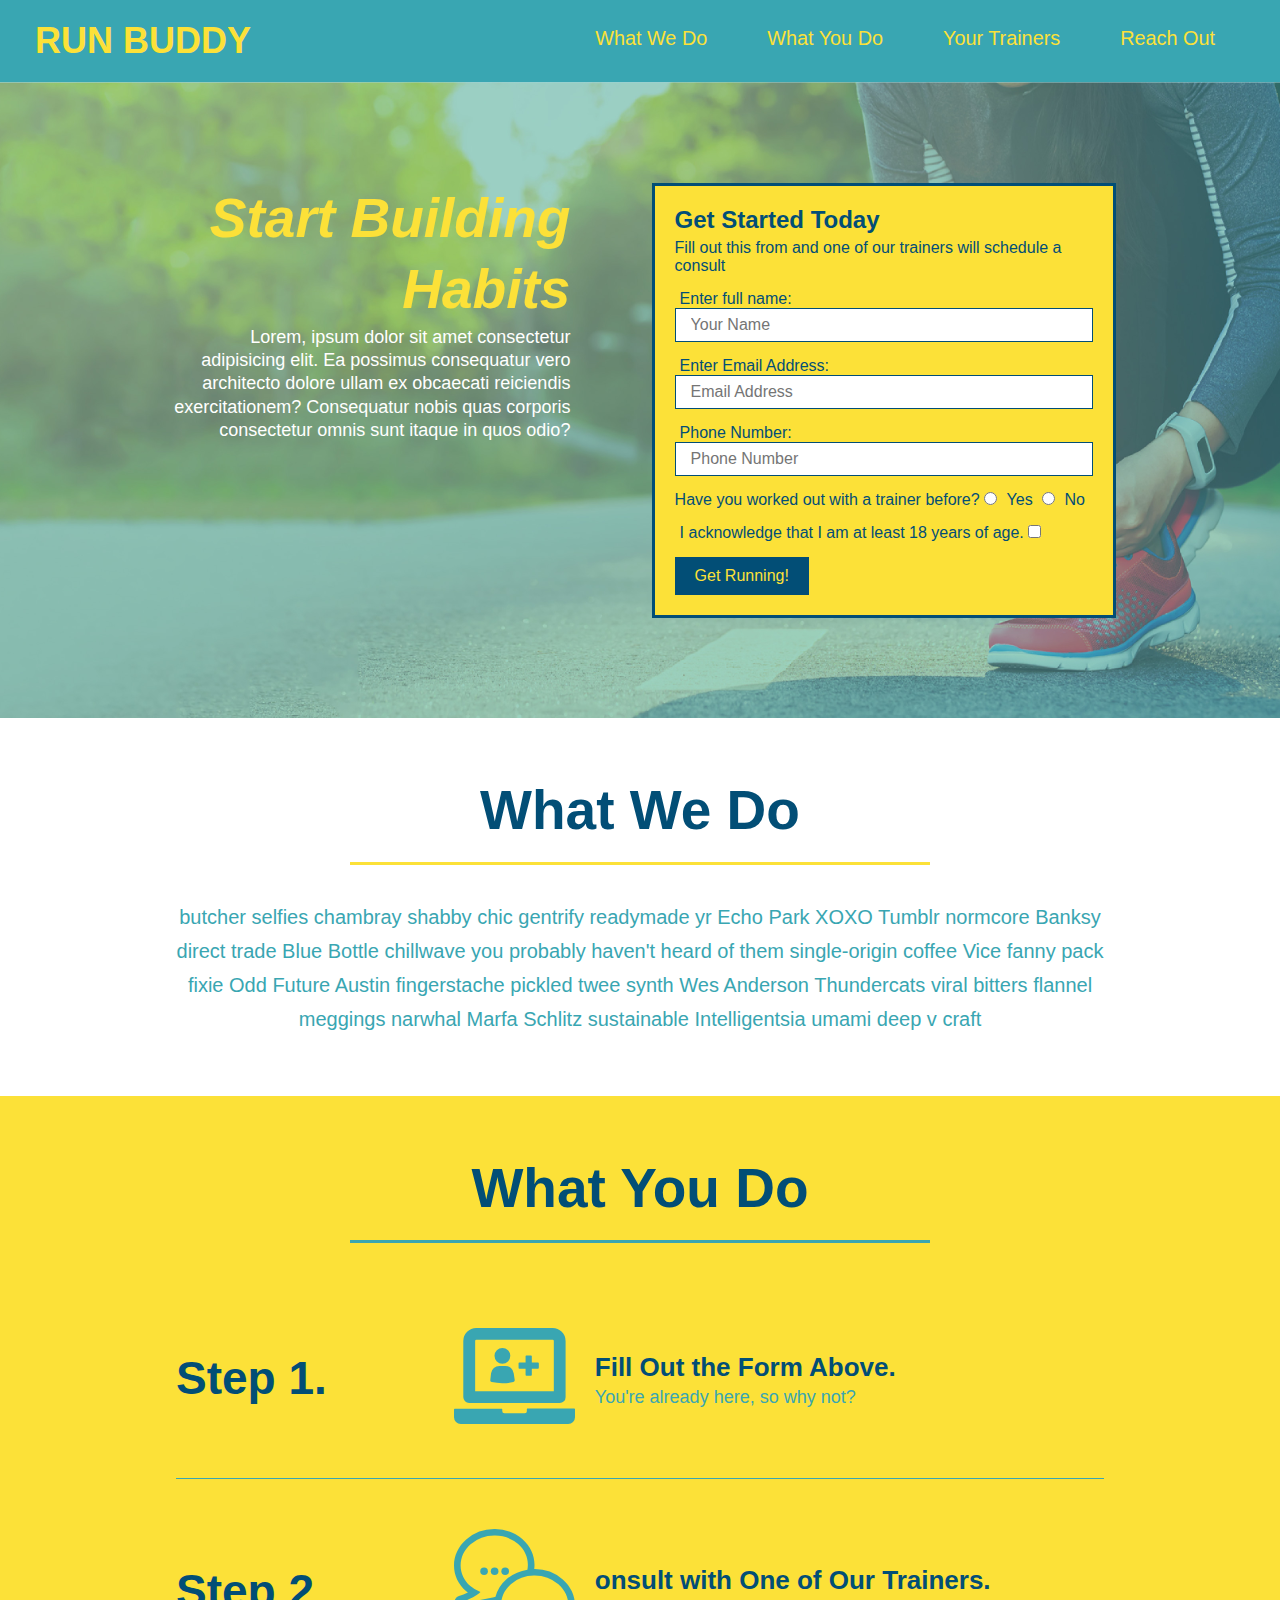
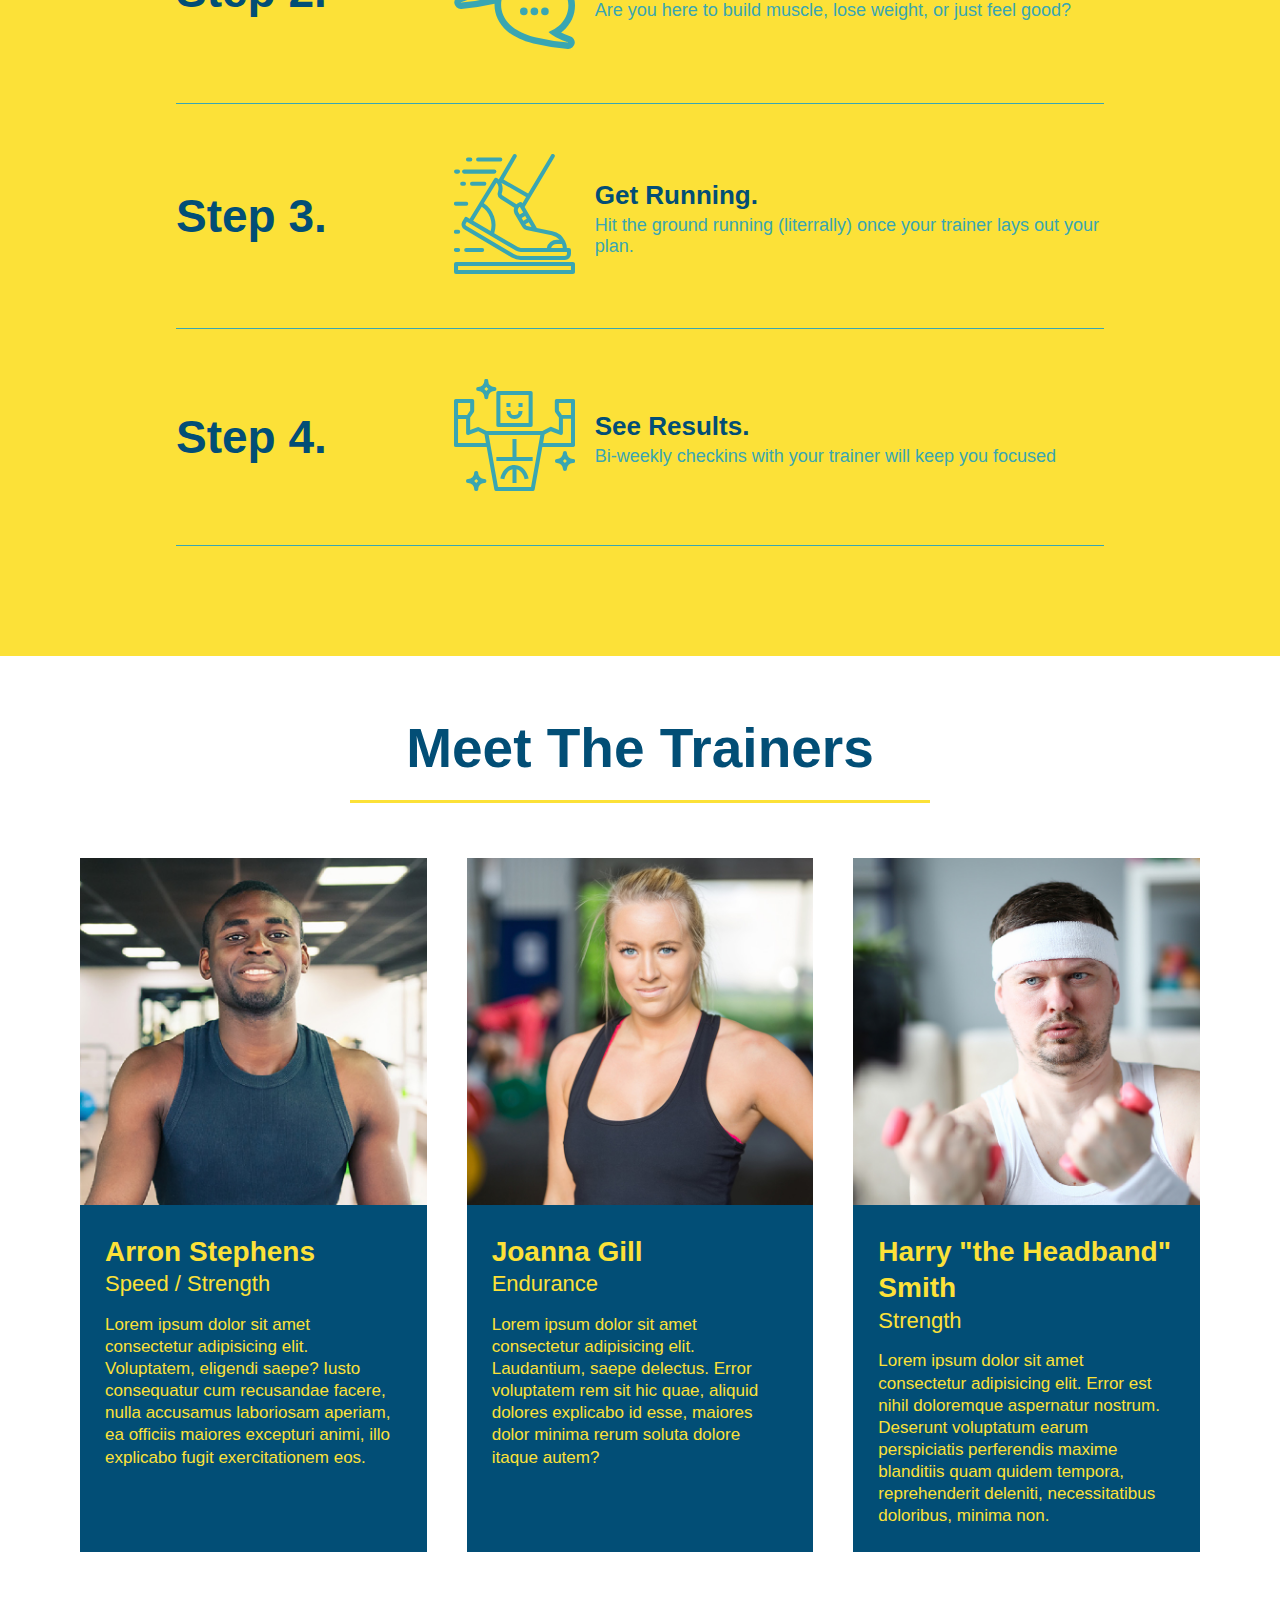
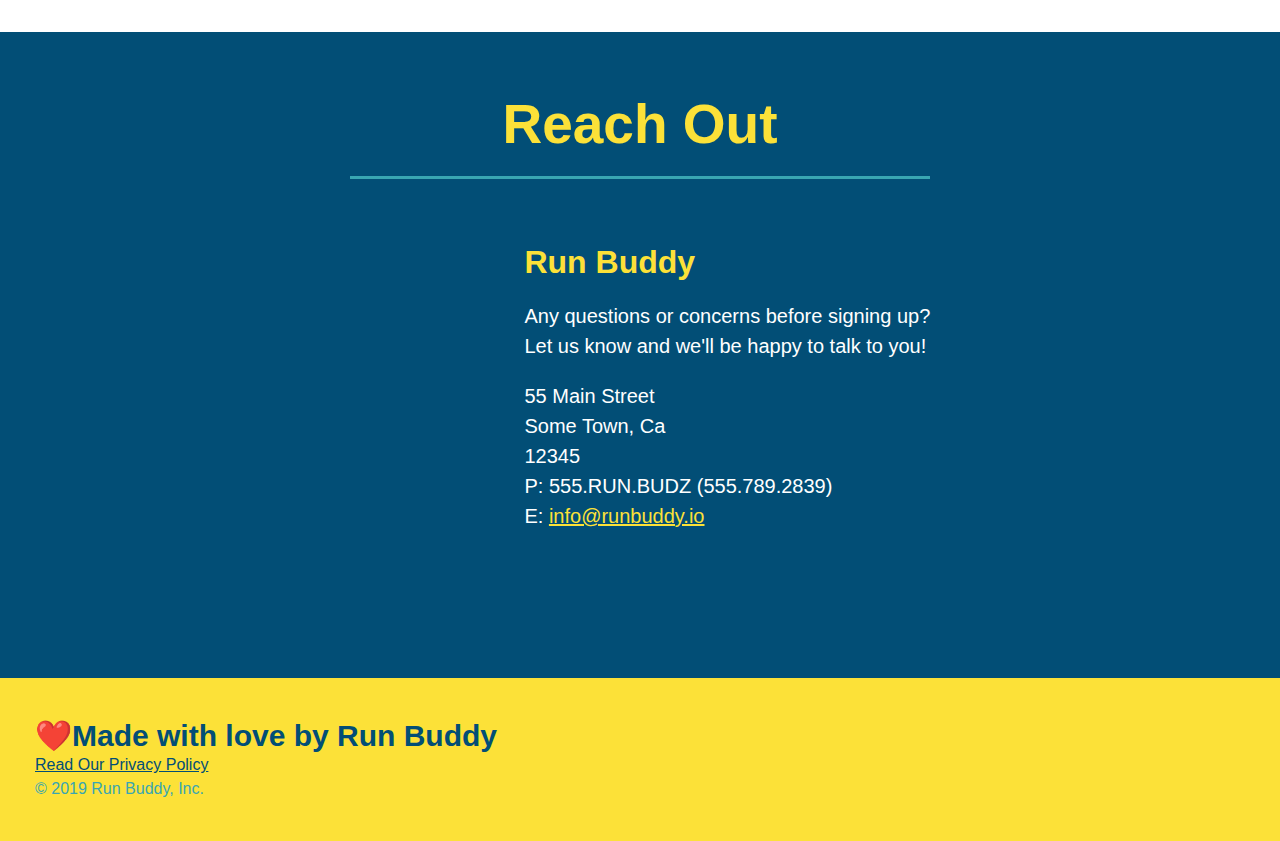
==== commit 43a182cb: "add flexbox to the trainers" ====
--- a/index.html
+++ b/index.html
@@ -146,39 +146,41 @@
         </section>
 
         <!--"meet the trainers" section-->
-        <section id="your-trainers" class="trainers">
+        <section id="your-trainers">
             <!-- wrap every h2 with a class of "section-title" in this div! -->
             <div class="flex-row">
                 <h2 class="section-title primary-border">Meet The Trainers</h2>
             </div>
-            <article class="trainer">
-                <img src="./assets/images/trainer-1.jpg" alt="Arron Stephens in his workout clothes, ready to pump iron" />
-                <div class="trainer-bio text-left">
-                    <h3>Arron Stephens</h3>
-                    <h4>Speed / Strength</h4>
-                    <p> Lorem ipsum dolor sit amet consectetur adipisicing elit. Voluptatem, eligendi saepe? Iusto consequatur cum recusandae facere, nulla accusamus laboriosam aperiam, ea officiis maiores excepturi animi, illo explicabo fugit exercitationem eos.</p>
-                </div>
-            </article>
-
-            <!-- second trainer bio -->
-            <article class="trainer">
-                <div class="trainer-bio text-right">
-                    <h3>Joanna Gill</h3>
-                    <h4>Endurance</h4>
-                    <p>Lorem ipsum dolor sit amet consectetur adipisicing elit. Laudantium, saepe delectus. Error voluptatem rem sit hic quae, aliquid dolores explicabo id esse, maiores dolor minima rerum soluta dolore itaque autem?</p>
-                </div>
-                <img src="./assets/images/trainer-2.jpg" alt="Joanna Gill cooling off after a workout" />
-            </article>
-
-            <!-- third trainer bio -->
-            <article class="trainer">
-                <img src="./assets/images/trainer-3.jpg" alt="Harry Smith wearing a headband and lifting comically small pick weights" />
-                <div class="trainer-bio text-left">
-                    <h3>Harry "the Headband" Smith</h3>
-                    <h4> Strength</h4>
-                    <p>Lorem ipsum dolor sit amet consectetur adipisicing elit. Error est nihil doloremque aspernatur nostrum. Deserunt voluptatum earum perspiciatis perferendis maxime blanditiis quam quidem tempora, reprehenderit deleniti, necessitatibus doloribus, minima non.</p>
-                </div>
-            </article>
+                <div  class="trainers">
+                <article class="trainer">
+                    <img src="./assets/images/trainer-1.jpg" alt="Arron Stephens in his workout clothes, ready to pump iron" />
+                    <div class="trainer-bio">
+                        <h3 class="trainer-name">Arron Stephens</h3>
+                        <h4 class="trainer-role">Speed / Strength</h4>
+                        <p> Lorem ipsum dolor sit amet consectetur adipisicing elit. Voluptatem, eligendi saepe? Iusto consequatur cum recusandae facere, nulla accusamus laboriosam aperiam, ea officiis maiores excepturi animi, illo explicabo fugit exercitationem eos.</p>
+                    </div>
+                </article>
+
+                <!-- second trainer bio -->
+                <article class="trainer">
+                    <img src="./assets/images/trainer-2.jpg" alt="Joanna Gill cooling off after a workout" />
+                    <div class="trainer-bio">
+                        <h3 class="trainer-name">Joanna Gill</h3>
+                        <h4 class="trainer-role">Endurance</h4>
+                        <p>Lorem ipsum dolor sit amet consectetur adipisicing elit. Laudantium, saepe delectus. Error voluptatem rem sit hic quae, aliquid dolores explicabo id esse, maiores dolor minima rerum soluta dolore itaque autem?</p>
+                    </div>
+                </article>
+
+                <!-- third trainer bio -->
+                <article class="trainer">
+                    <img src="./assets/images/trainer-3.jpg" alt="Harry Smith wearing a headband and lifting comically small pick weights" />
+                    <div class="trainer-bio">
+                        <h3 class="trainer-name">Harry "the Headband" Smith</h3>
+                        <h4 class="trainer-role"> Strength</h4>
+                        <p>Lorem ipsum dolor sit amet consectetur adipisicing elit. Error est nihil doloremque aspernatur nostrum. Deserunt voluptatum earum perspiciatis perferendis maxime blanditiis quam quidem tempora, reprehenderit deleniti, necessitatibus doloribus, minima non.</p>
+                    </div>
+                </article>
+            </div>
         </section>
 
         <!--"reach out" section-->
--- a/assets/css/style.css
+++ b/assets/css/style.css
@@ -221,26 +221,29 @@
     color: #024e76;
 }
 .trainers {
-    
-}
+    width: 100%;
+    margin: 0 auto;
+    display: flex;
+    flex-wrap: wrap;
+    justify-content: space-around;
+}
+
 .trainer {
-    width: 900px;
-    margin: 0 auto 30px auto;
+    margin: 20px;
     background: #024e76;
     color: #fce138;
-    overflow: auto;
+    flex: 1;
 }
 
 .trainers img {
-    width: 35%;
-    float: left;
+    width: 100%;
 }
 
 .trainer-bio {
-    padding: 35px;
-    float: left;
-    width: 65%;
-}
+    line-height: 1.3;
+    padding: 25px;
+}
+
 /* utility classes */
 .text-left {
     text-align: left;
@@ -255,19 +258,17 @@
 }
 
 .trainer-bio h3 {
-    font-size: 32px;
-    margin-bottom: 8px;
+    font-size: 28px;
 }
 
 .trainer-bio h4 {
     font-weight: lighter;
-    font-size: 26px;
-    margin-bottom: 25px;
+    font-size: 22px;
+    margin-bottom: 15px;
 }
 
 .trainer-bio p {
     font-size: 17px;
-    line-height: 1.3;
 }
 
 .contact {
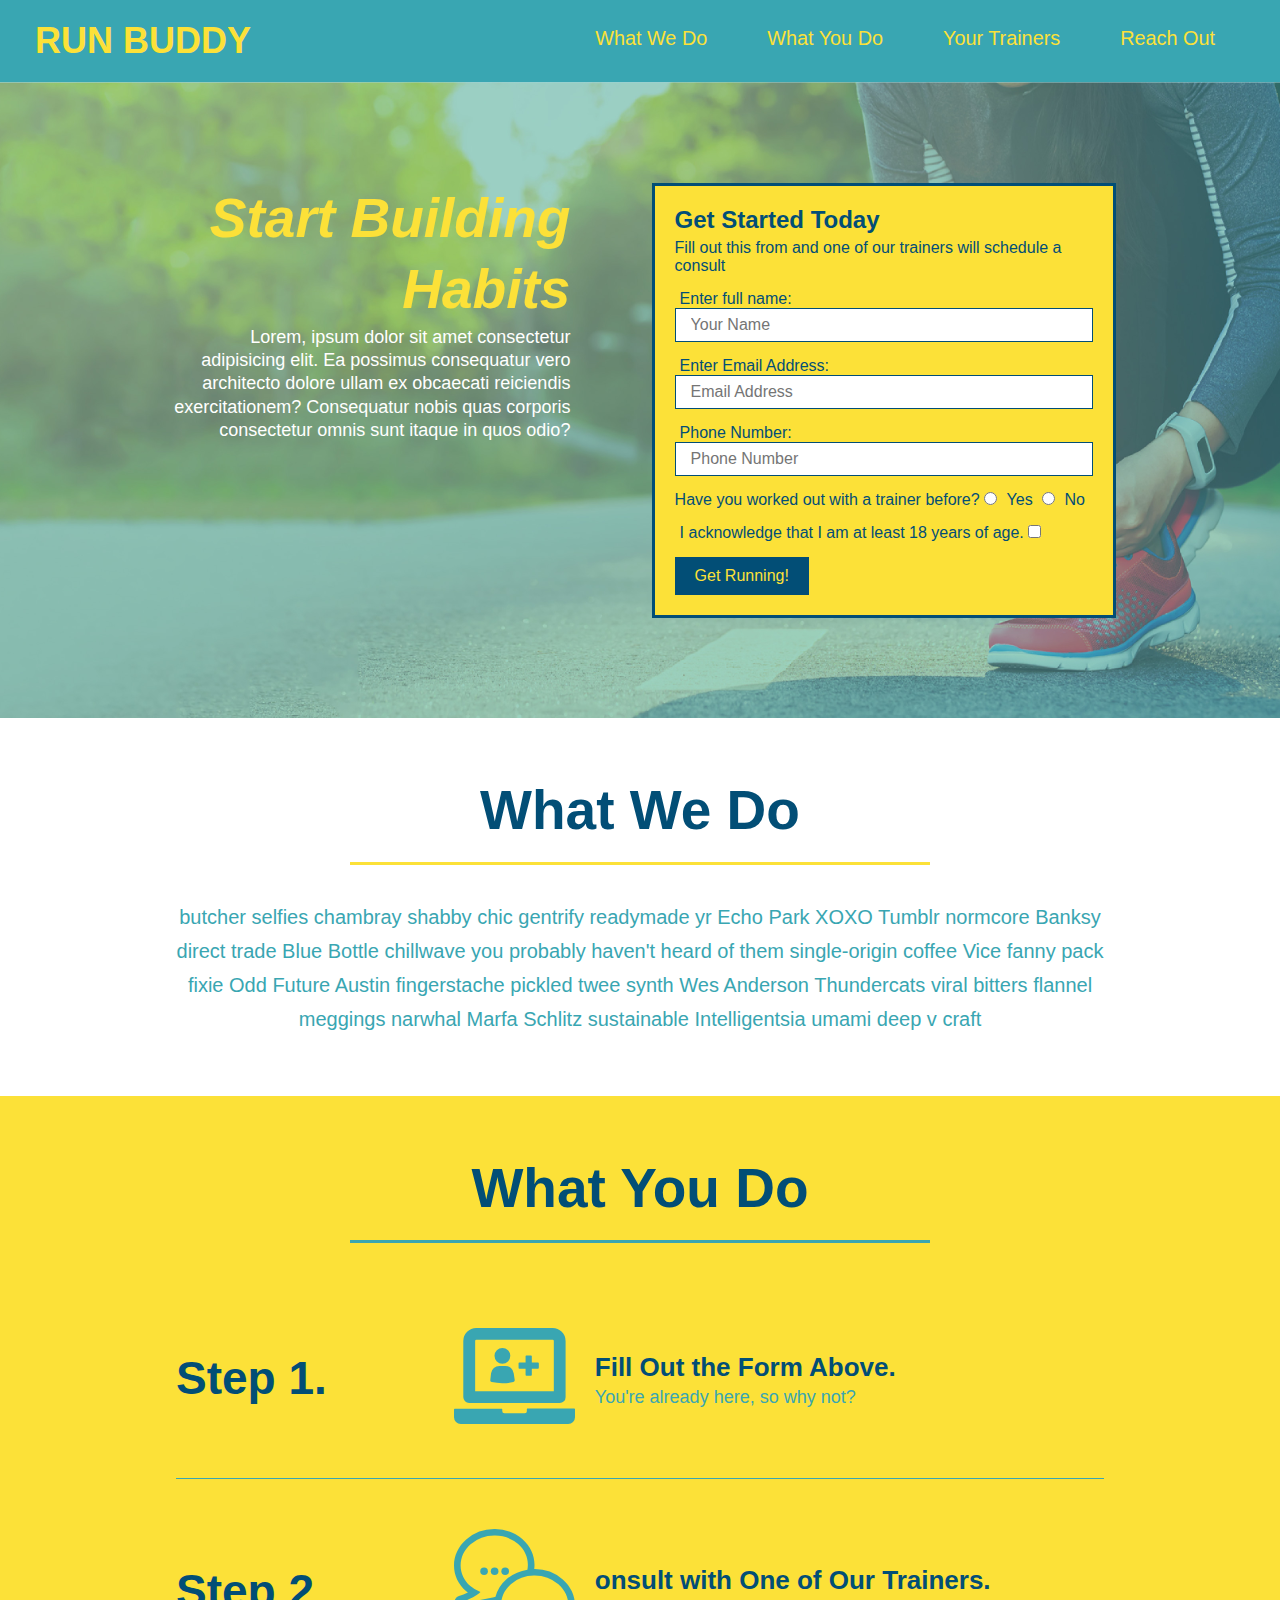
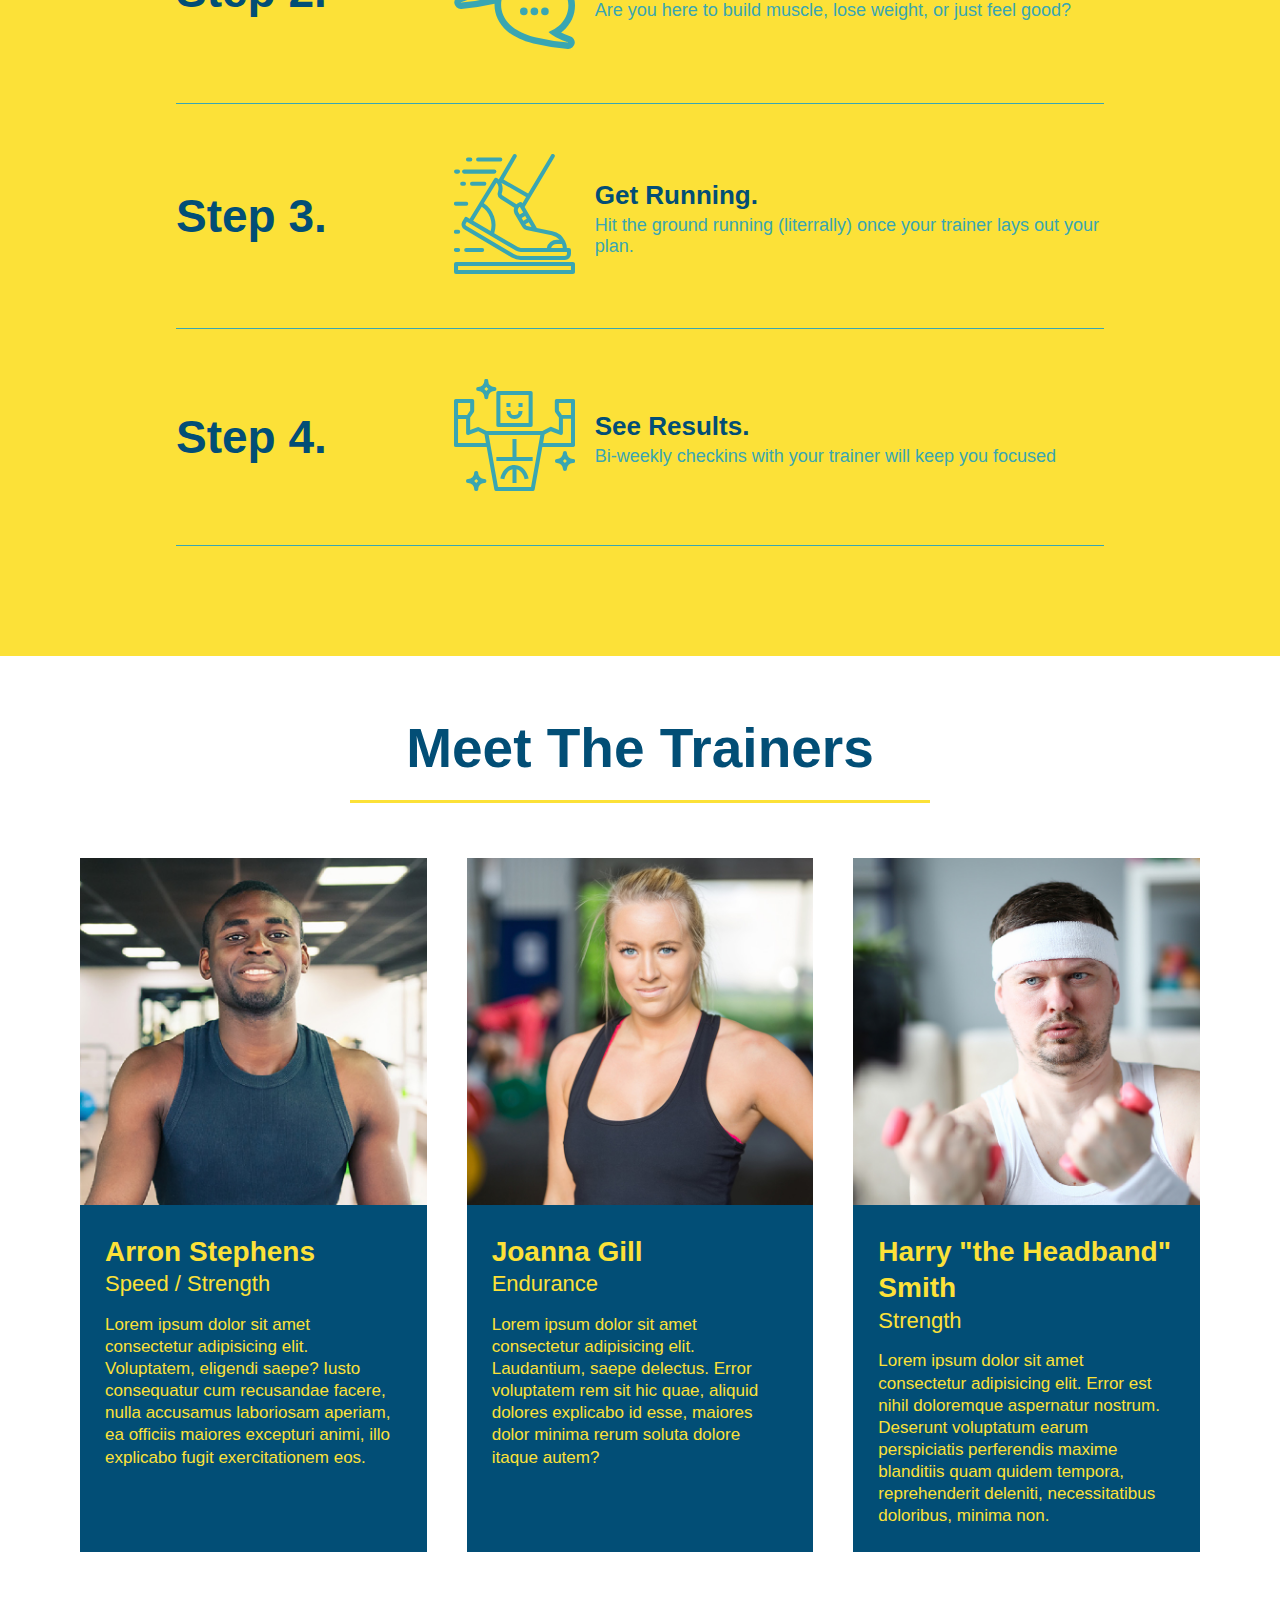
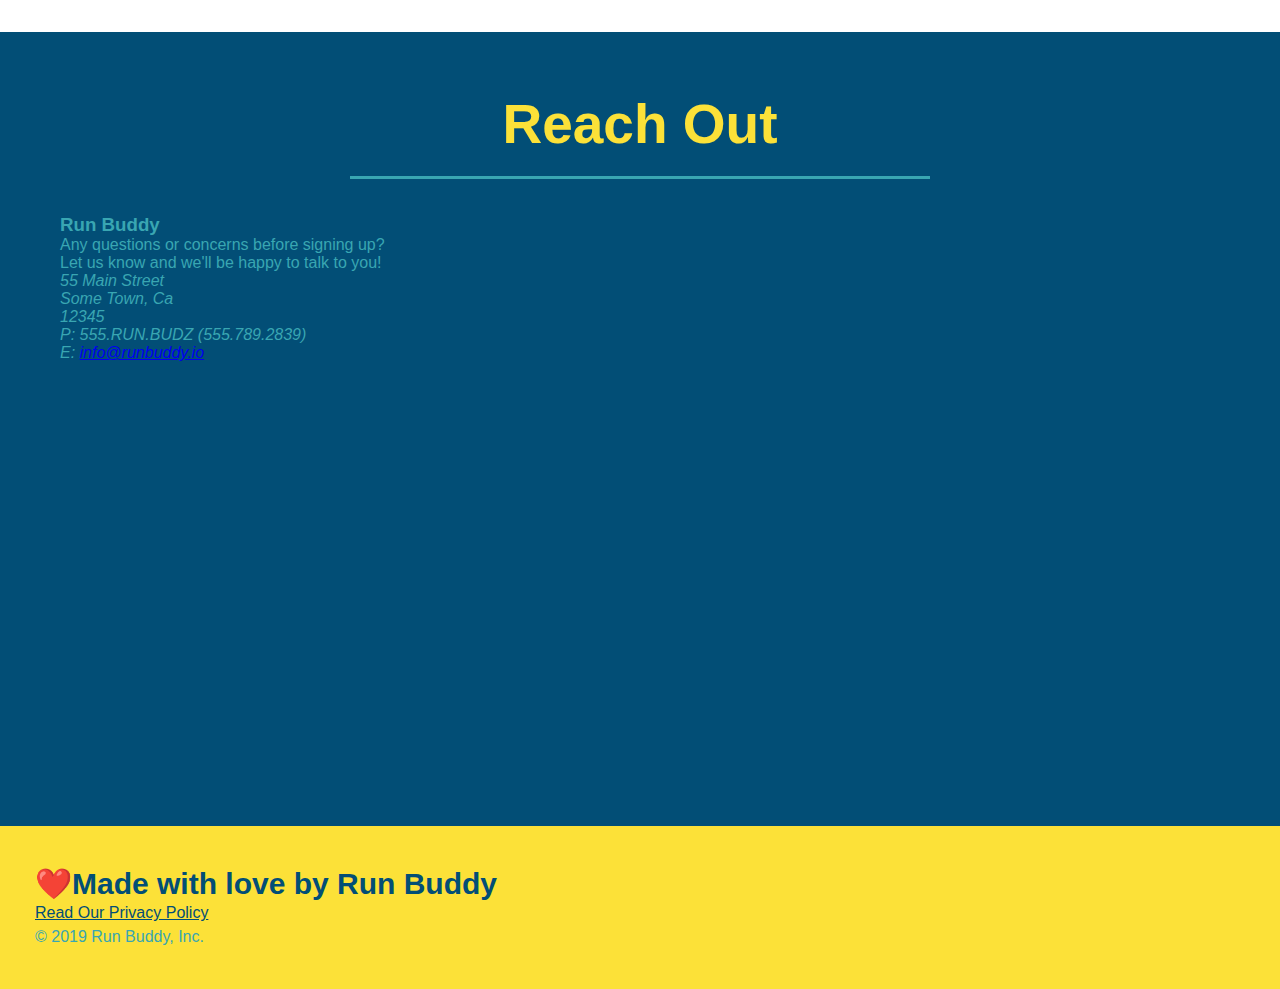
==== commit e9661e02: "edits to Reach Out section" ====
--- a/index.html
+++ b/index.html
@@ -189,27 +189,30 @@
             <div class="flex-row">
                 <h2 class="section-title secondary-border">Reach Out</h2>
             </div>
+
+            <div>
+                <h3>Run Buddy</h3>
+                <p>
+                    Any questions or concerns before signing up?
+                    <br />
+                    Let us know and we'll be happy to talk to you!
+                </p>
+                <address>
+                    55 Main Street<br />
+                    Some Town, Ca<br />
+                    12345<br />
+                    P: 555.RUN.BUDZ (555.789.2839)<br />
+                    E: <a href="mailto:info@runbuddy.io">info@runbuddy.io</a>
+                </address>
+            </div>
+            
             <div class="contact-info">
                 <iframe 
                     src="https://www.google.com/maps/embed?pb=!1m18!1m12!1m3!1d2884.4511841435487!2d-79.80951668453885!3d43.70117187911964!2m3!1f0!2f0!3f0!3m2!1i1024!2i768!4f13.1!3m3!1m2!1s0x882b1415ec4bb8b5%3A0xfd6116e66fbd40f8!2s28%20Olivett%20Ln%2C%20Brampton%2C%20ON%20L7A%202X3!5e0!3m2!1sen!2sca!4v1613402380344!5m2!1sen!2sca" width="600" height="450" 
                     frameborder="0" style="border:0;" allowfullscreen>
                 </iframe>
             
-                <div>
-                    <h3>Run Buddy</h3>
-                    <p>
-                        Any questions or concerns before signing up?
-                        <br />
-                        Let us know and we'll be happy to talk to you!
-                    </p>
-                    <address>
-                        55 Main Street<br />
-                        Some Town, Ca<br />
-                        12345<br />
-                        P: 555.RUN.BUDZ (555.789.2839)<br />
-                        E: <a href="mailto:info@runbuddy.io">info@runbuddy.io</a>
-                    </address>
-                </div>
+               
             </div>
         </section>
 
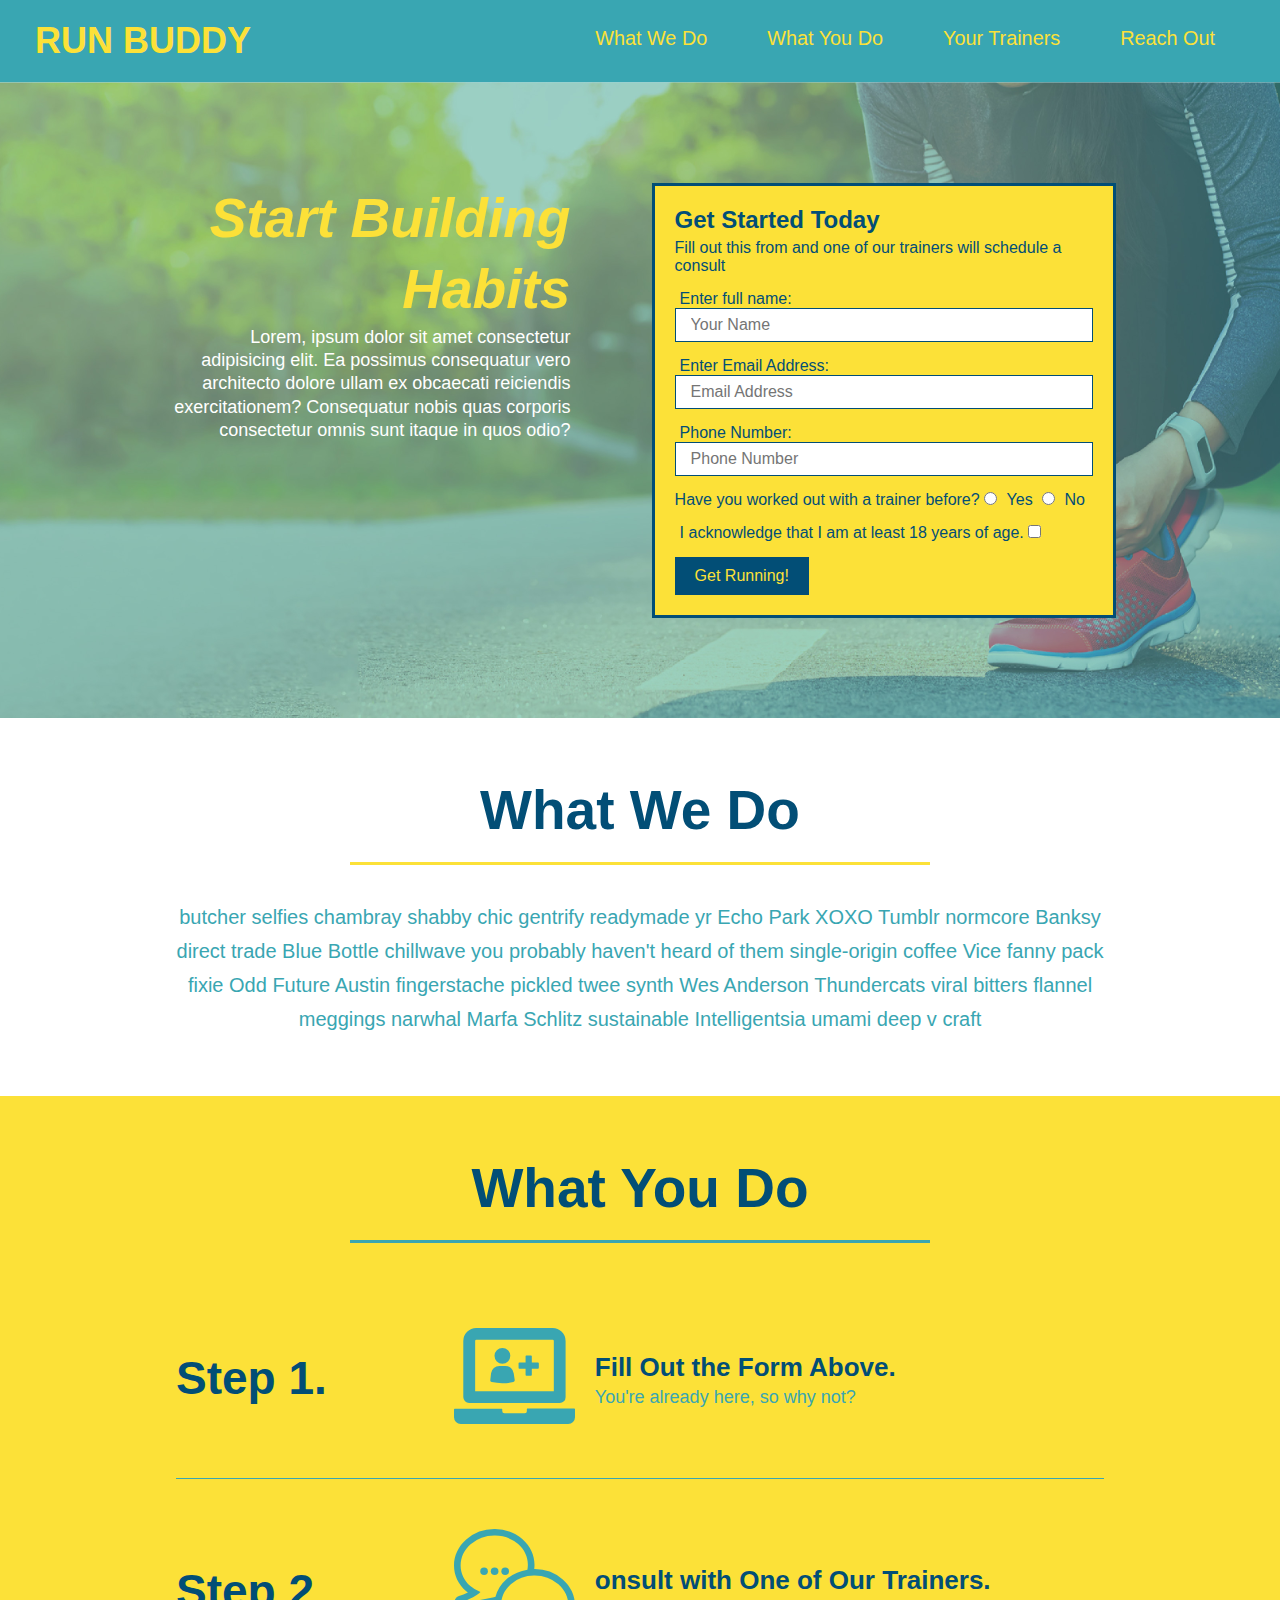
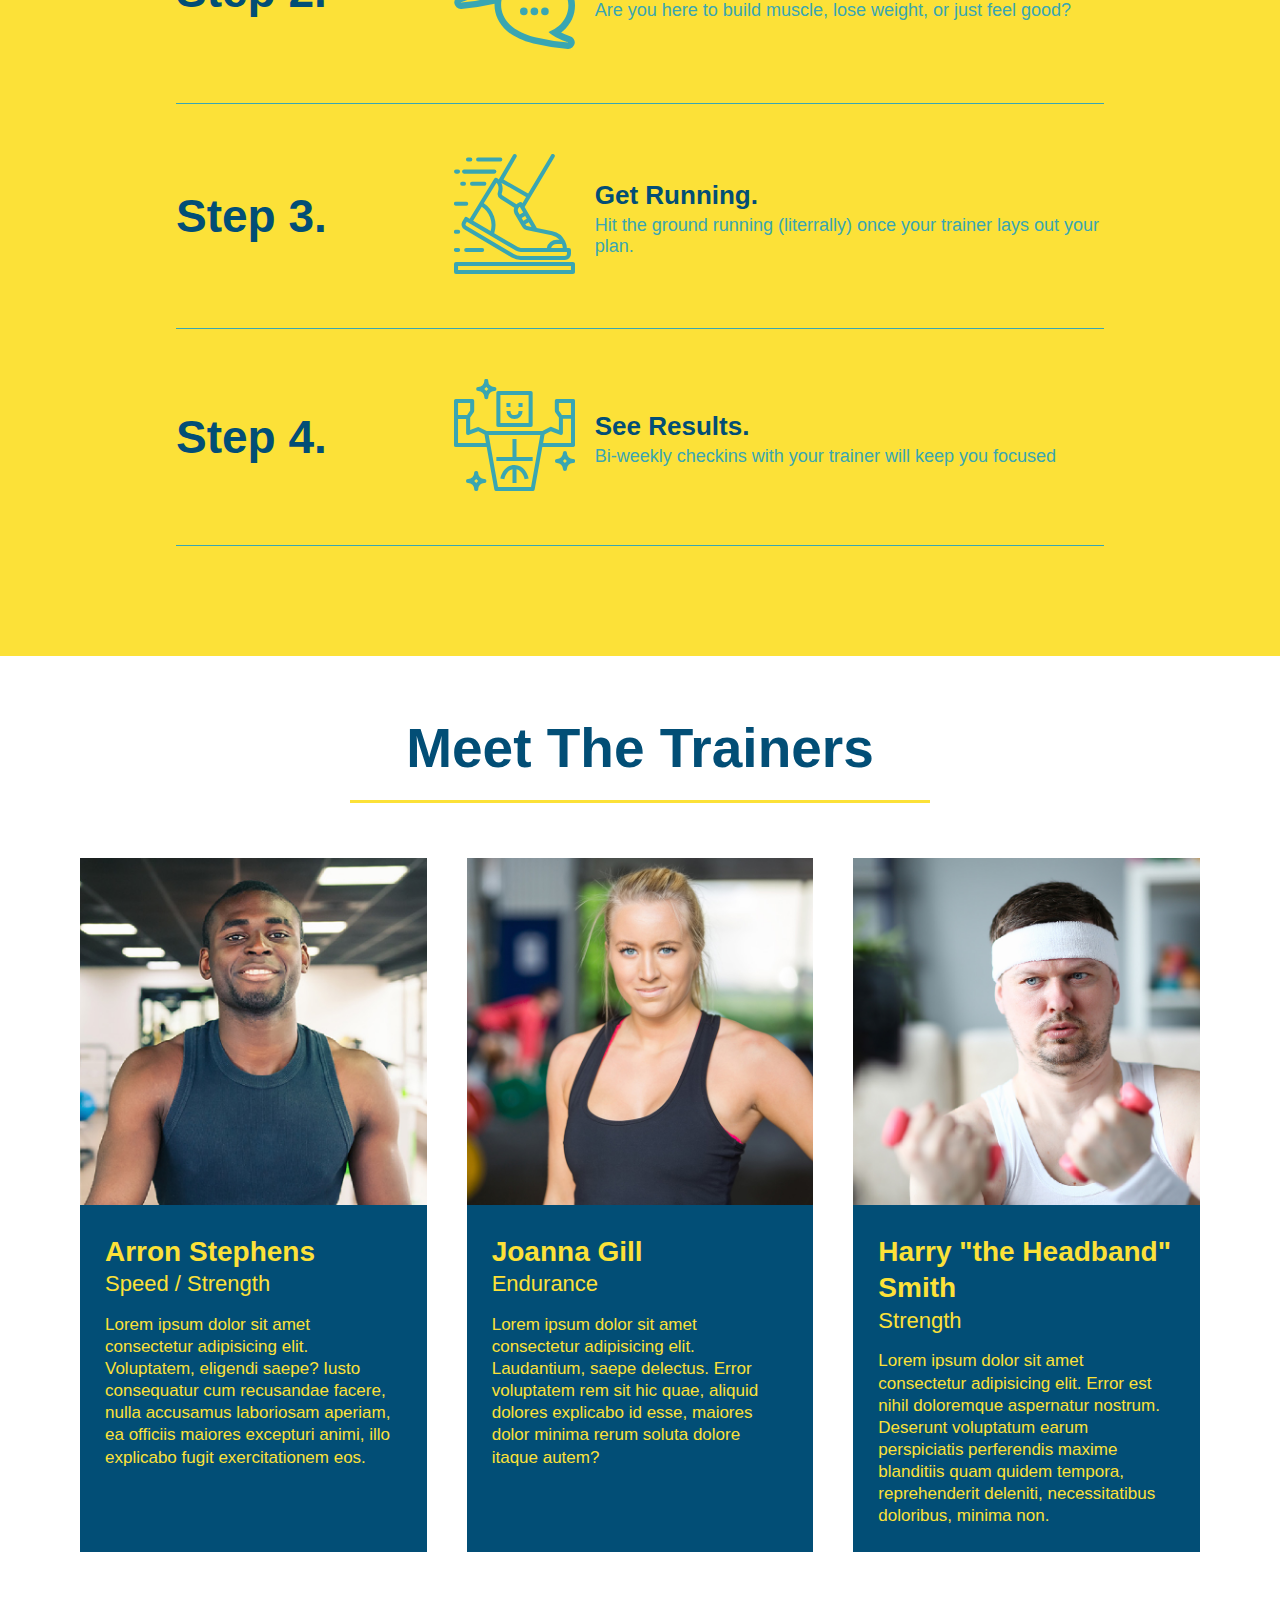
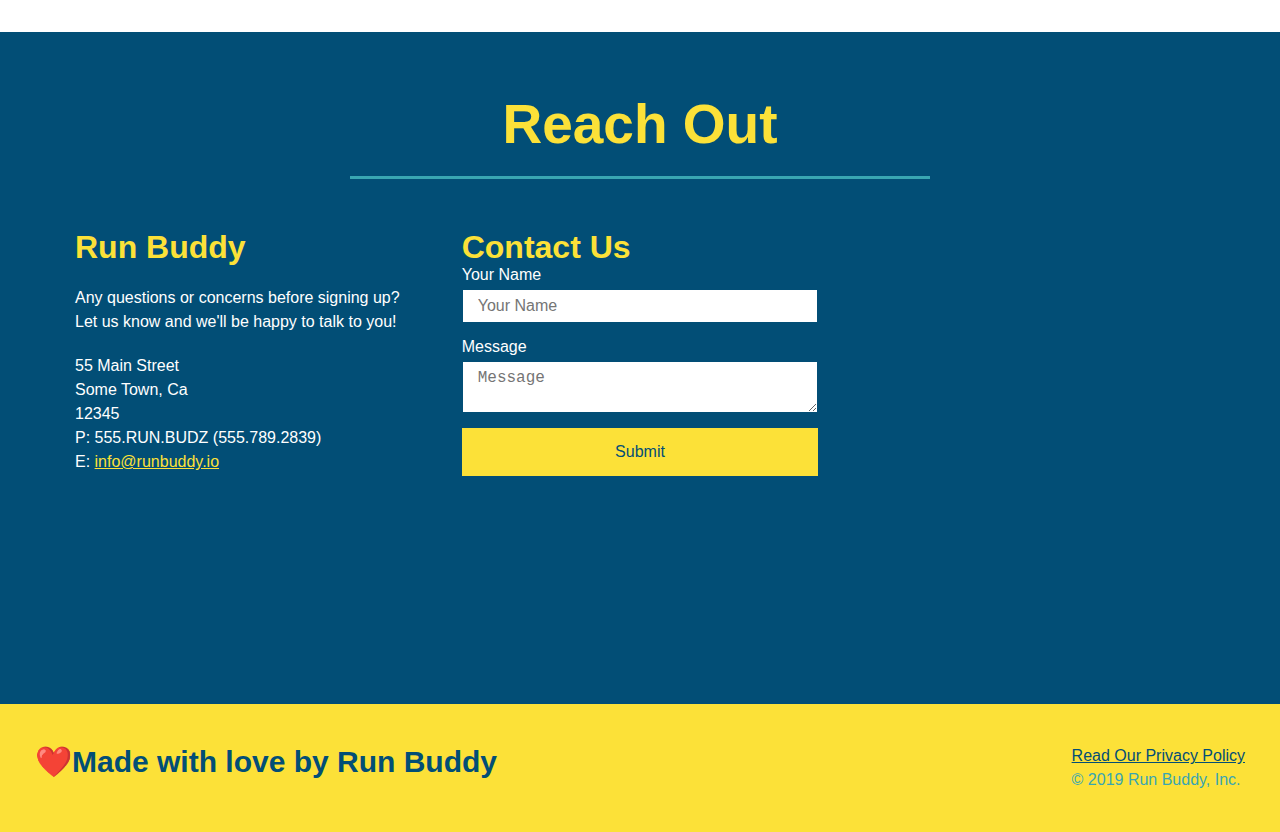
==== commit 6da9aa3a: "make a three-column Reach Out Section" ====
--- a/index.html
+++ b/index.html
@@ -190,29 +190,39 @@
                 <h2 class="section-title secondary-border">Reach Out</h2>
             </div>
 
-            <div>
-                <h3>Run Buddy</h3>
-                <p>
-                    Any questions or concerns before signing up?
-                    <br />
-                    Let us know and we'll be happy to talk to you!
-                </p>
-                <address>
-                    55 Main Street<br />
-                    Some Town, Ca<br />
-                    12345<br />
-                    P: 555.RUN.BUDZ (555.789.2839)<br />
-                    E: <a href="mailto:info@runbuddy.io">info@runbuddy.io</a>
-                </address>
-            </div>
-            
             <div class="contact-info">
+                <div>
+                    <h3>Run Buddy</h3>
+                    <p>
+                        Any questions or concerns before signing up?
+                        <br />
+                        Let us know and we'll be happy to talk to you!
+                    </p>
+                    <address>
+                        55 Main Street<br />
+                        Some Town, Ca<br />
+                        12345<br />
+                        P: 555.RUN.BUDZ (555.789.2839)<br />
+                        E: <a href="mailto:info@runbuddy.io">info@runbuddy.io</a>
+                    </address>
+                </div>
+
+                <div class="contact-form">
+                    <h3>Contact Us</h3>
+                    <form>
+                        <label for="contact-name">Your Name</label>
+                        <input type="text" id="contact-name" placeholder="Your Name" />
+
+                        <label for="contact-message">Message</label>
+                        <textarea id="contact-message" placeholder="Message"></textarea>
+
+                        <button type="submit">Submit</button>
+                    </form>
+                </div>
+                
                 <iframe 
                     src="https://www.google.com/maps/embed?pb=!1m18!1m12!1m3!1d2884.4511841435487!2d-79.80951668453885!3d43.70117187911964!2m3!1f0!2f0!3f0!3m2!1i1024!2i768!4f13.1!3m3!1m2!1s0x882b1415ec4bb8b5%3A0xfd6116e66fbd40f8!2s28%20Olivett%20Ln%2C%20Brampton%2C%20ON%20L7A%202X3!5e0!3m2!1sen!2sca!4v1613402380344!5m2!1sen!2sca" width="600" height="450" 
-                    frameborder="0" style="border:0;" allowfullscreen>
-                </iframe>
-            
-               
+                    frameborder="0" style="border:0;" allowfullscreen></iframe>
             </div>
         </section>
 
--- a/assets/css/style.css
+++ b/assets/css/style.css
@@ -10,7 +10,7 @@
     font-family: Helvetica, Arial, sans-serif;
 }
 
-/* apply styles to <header> */
+/* HEADER AND NAV BAR STYLE */
 header {
     padding: 20px 35px;
     background-color: #39a6b2;
@@ -49,12 +49,17 @@
     font-size: 1.55vw;
 }
 
+/* HEADER AND NAV BAR STYLE END HERE */
+
+/* FOOTER START HERE */
+
 footer {
     background: #fce138;
     width: 100%;
     padding: 40px 35px;
     justify-content: space-between;
     flex-wrap: wrap;
+    display: flex;
 }
 
 footer h2 {
@@ -271,6 +276,8 @@
     font-size: 17px;
 }
 
+/* Reach out section start here */
+
 .contact {
     background: #024e76;
 }
@@ -279,17 +286,22 @@
     color: #fce138;
 }
 
+.contact-info {
+    display: flex;
+    justify-content: space-between;
+    flex-wrap: wrap;
+}
+
+.contact-info > * {
+    flex: 1;
+    margin: 15px;
+}
+
 .contact-info iframe {
-    width: 400px;
     height: 400px;
 }
 
 .contact-info div {
-    width: 410px;
-    display: inline-block;
-    vertical-align: top;
-    text-align: left;
-    margin: 30px 0 0 60px;
     color: white;
 }
 
@@ -301,8 +313,29 @@
 .contact-info p, .contact-info address {
     margin: 20px 0;
     line-height: 1.5;
-    font-size: 20px;
+    font-size: 16px;
     font-style: normal;
+}
+
+.contact-form input, .contact-form textarea {
+    border: 1px solid #024e76;
+    display: block;
+    padding: 7px 15px;
+    font-size: 16px;
+    color: #024e76;
+    width: 100%;
+    margin-bottom: 15px;
+    margin-top: 5px;
+}
+
+.contact-form button {
+    width: 100%;
+    border: none;
+    background: #fce138;
+    color: #024e76;
+    text-align: center;
+    padding: 15px 0;
+    font-size: 16px;
 }
 
 .contact-info a {
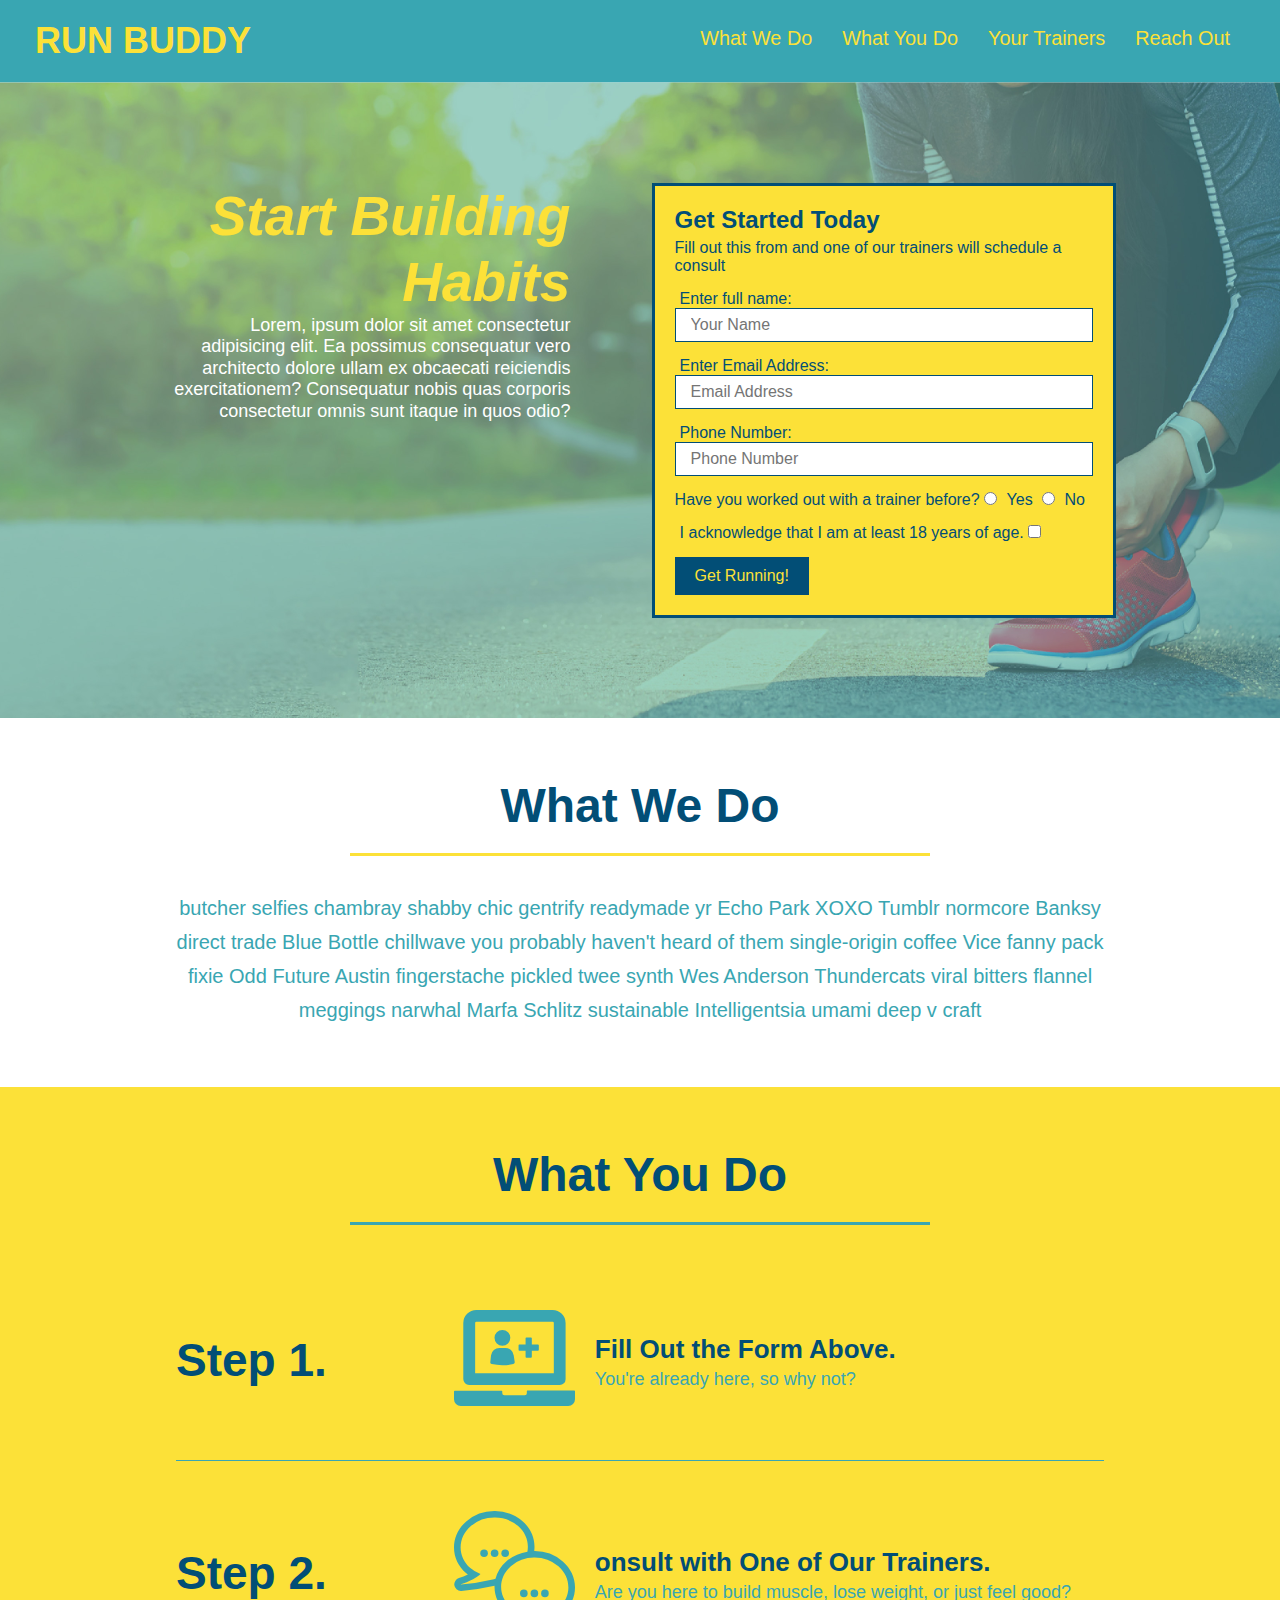
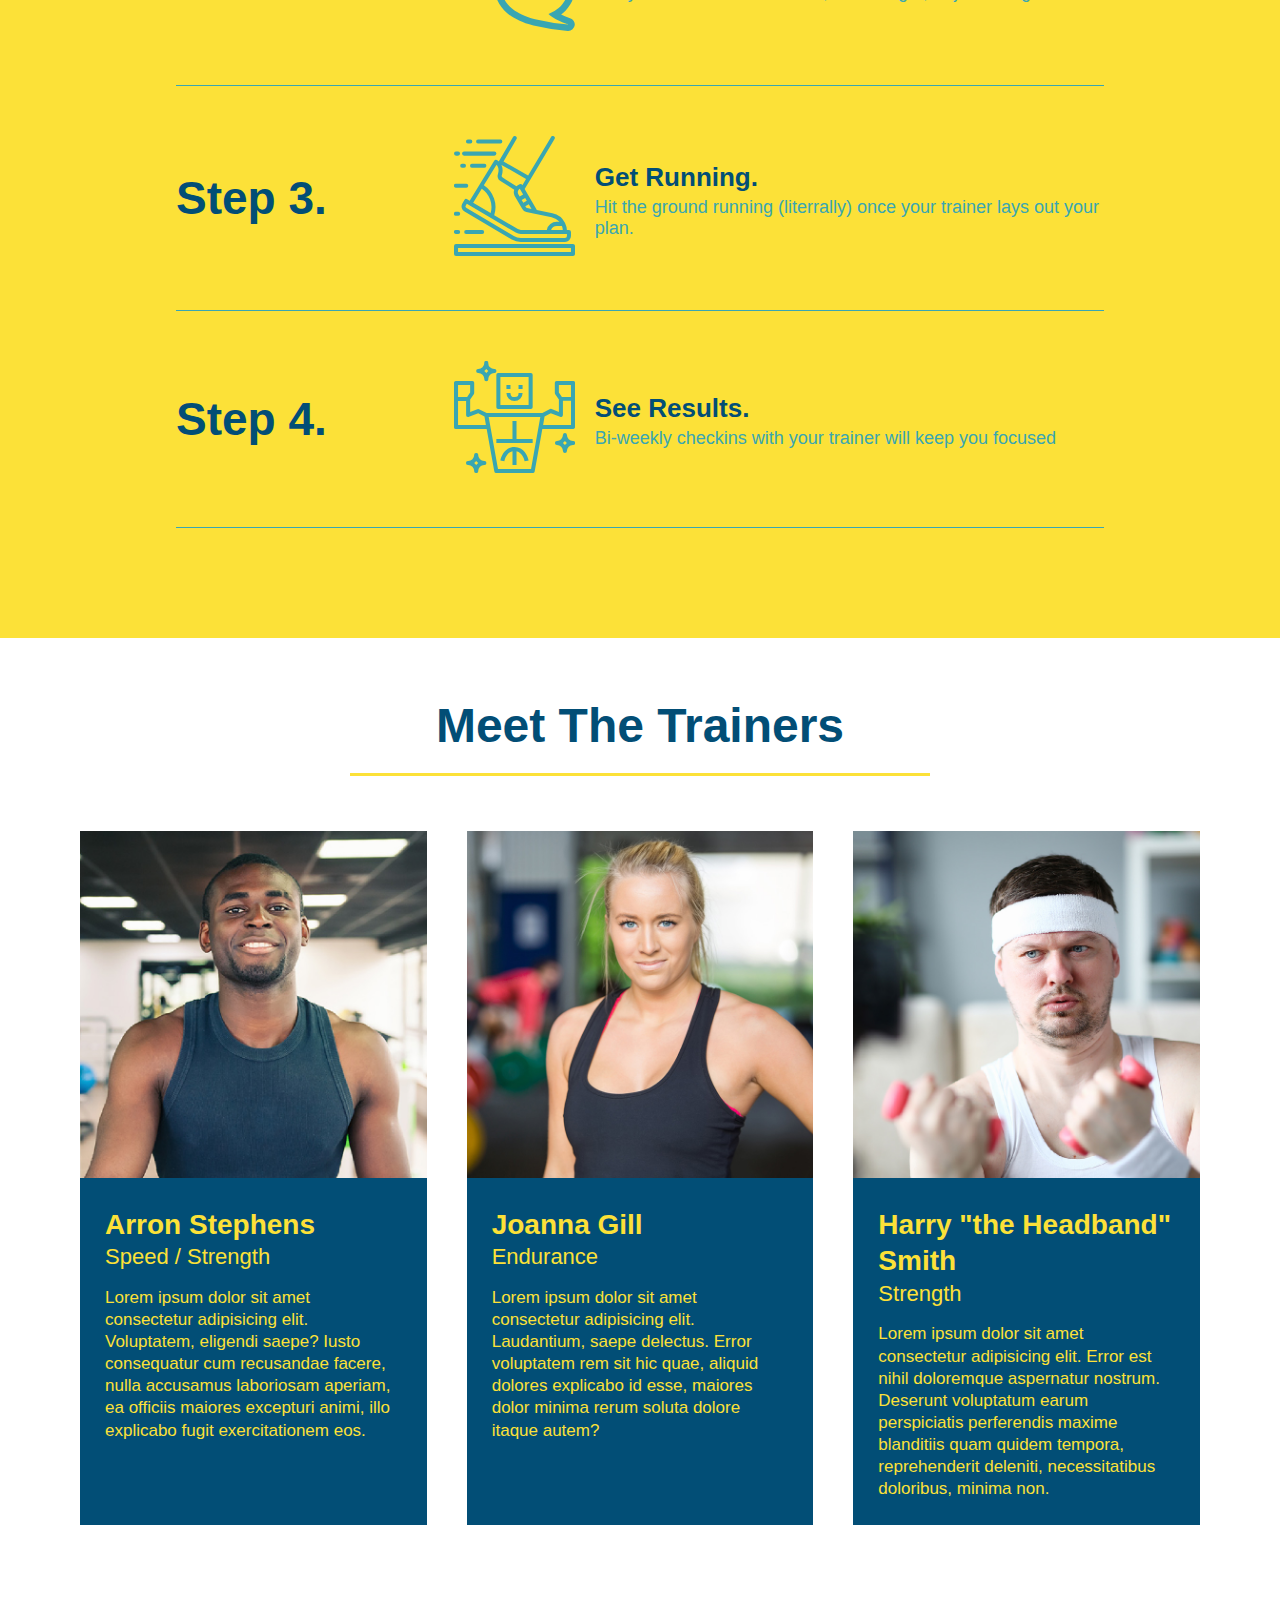
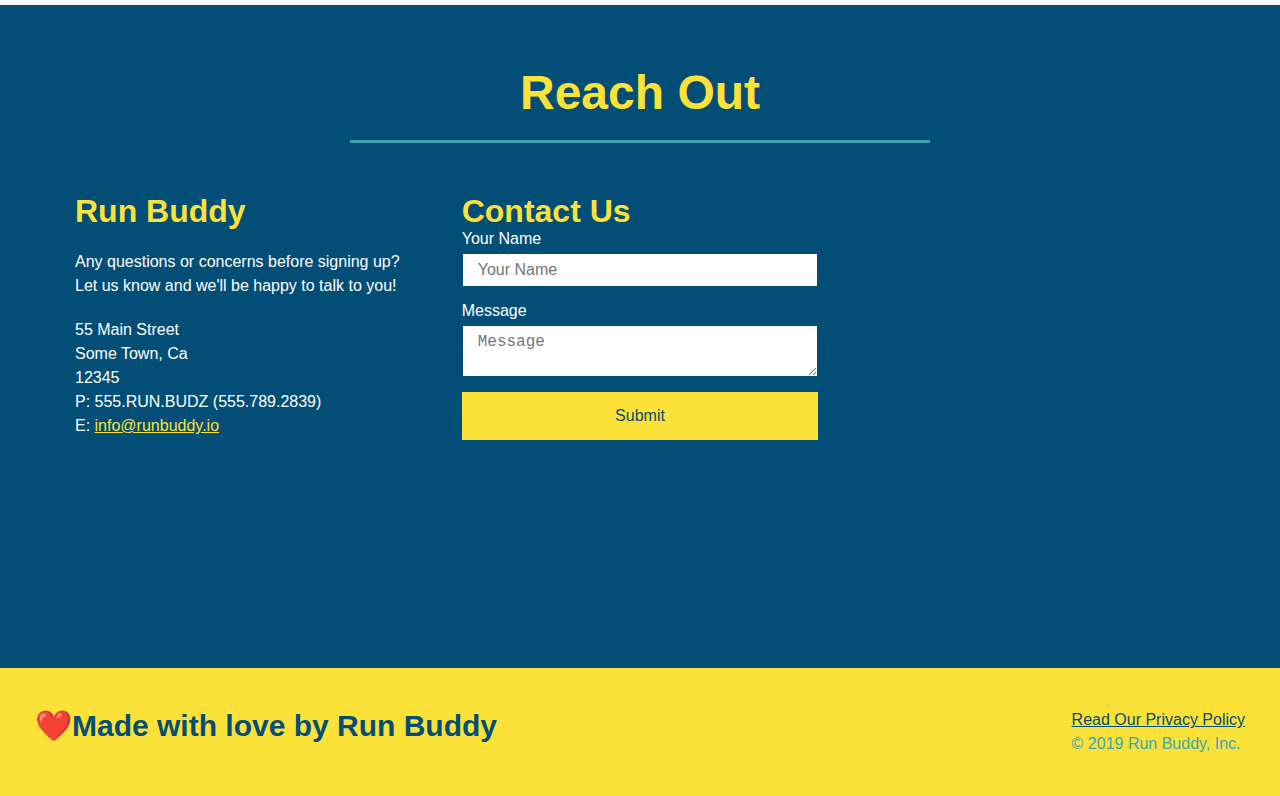
==== commit 88f05ea3: "add media queries" ====
--- a/index.html
+++ b/index.html
@@ -2,6 +2,7 @@
 <html lang="en">
     <head>
         <meta charset="UTF-8" />
+        <meta name="viewport" content="width=device-width, initial-scale=1.0" />
         <title> Run Buddy</title>
         <link rel="stylesheet" href="./assets/css/style.css"/>
     </head>
--- a/assets/css/style.css
+++ b/assets/css/style.css
@@ -44,7 +44,7 @@
   }
 
 header nav ul li a {
-    margin: 0 30px;
+    padding: 10px 15px;
     font-weight: lighter;
     font-size: 1.55vw;
 }
@@ -55,11 +55,11 @@
 
 footer {
     background: #fce138;
-    width: 100%;
     padding: 40px 35px;
-    justify-content: space-between;
-    flex-wrap: wrap;
-    display: flex;
+    display: flex;
+    justify-content: space-between;
+    flex-wrap: wrap;
+    width: 100%;
 }
 
 footer h2 {
@@ -75,6 +75,10 @@
 footer a {
     color: #024e76;
 }
+
+/* footer style end here */
+
+/* Section all style */
 
 section {
     padding: 60px;
@@ -89,49 +93,8 @@
     display: flex;
     justify-content: center;
     flex-wrap: wrap;
-}
-
-.hero-form {
-    color: #024e76;
-    padding: 20px;
-    background-color: #fce138;
-    border: solid 3px #024e76;
-    width: 40%;
-    margin: 3.5%;
-}
-
-.hero-form h3 {
-    font-size: 24px;
-    margin: 0;
-}
-
-.hero-form p {
-    margin: 5px 0 15px 0;
-}
-
-.form-input {
-    border: 1px solid #024e76;
-    display: block;
-    padding: 7px 15px;
-    font-size: 16px;
-    color: #024e76;
-    width: 100%;
-    margin-bottom: 15px;
-}
-
-.hero-form label {
-    margin: 0 5px;;
-}
-
-.hero-form button {
-    color: #fce138;
-    background-color: #024e76;
-    border: none;
-    padding: 10px 20px;
-    font-size: 16px;
-}
-
-/* STYLE FOR CALL TO ACTION SECTION IN THE HERO */
+    align-items: flex-start;
+}
 
 .hero-cta {
     width: 35%;
@@ -139,7 +102,7 @@
     margin: 3.5%;
     color: #ffffff;
     font-size: 18px;
-    line-height: 1.3;
+    line-height: 1.2;
 }
 
 .hero-cta h2 {
@@ -147,6 +110,66 @@
     font-size: 55px;
     color: #fce138;
 }
+
+.hero-form {
+    color: #024e76;
+    padding: 20px;
+    background-color: #fce138;
+    border: solid 3px #024e76;
+    width: 40%;
+    margin: 3.5%;
+}
+
+.hero-form h3 {
+    font-size: 24px;
+    margin: 0;
+}
+
+.hero-form p {
+    margin: 5px 0 15px 0;
+}
+
+.form-input {
+    border: 1px solid #024e76;
+    display: block;
+    padding: 7px 15px;
+    font-size: 16px;
+    color: #024e76;
+    width: 100%;
+    margin-bottom: 15px;
+}
+
+.hero-form label {
+    margin: 0 5px;;
+}
+
+.hero-form button {
+    color: #fce138;
+    background-color: #024e76;
+    border: none;
+    padding: 10px 20px;
+    font-size: 16px;
+}
+
+.section-title {
+    font-size: 48px;
+    color: #024e76;
+    border-bottom: 3px solid;
+    padding-bottom: 20px;
+    text-align: center;
+    margin:  0 auto 35px auto;
+    width: 50%;
+}
+
+.primary-border {
+    border-color: #fce138;
+}
+
+.secondary-border {
+    border-color: #39a6b2;
+}
+
+/* STYLE FOR CALL TO ACTION SECTION IN THE HERO */
 
 .intro p {
     line-height: 1.7;
@@ -172,24 +195,6 @@
     justify-content: space-between;
 }
 
-.section-title {
-    font-size: 55px;
-    color: #024e76;
-    border-bottom: 3px solid;
-    padding-bottom: 20px;
-    text-align: center;
-    margin:  0 auto 35px auto;
-    width: 50%;
-}
-
-.primary-border {
-    border-color: #fce138;
-}
-
-.secondary-border {
-    border-color: #39a6b2;
-}
-
 .step h3 {
     color: #024e76;
     font-size: 46px;
@@ -217,6 +222,7 @@
 }
 
 .step-text p {
+    color: #39a6b2;
     font-size: 18px;
 }
 
@@ -247,19 +253,6 @@
 .trainer-bio {
     line-height: 1.3;
     padding: 25px;
-}
-
-/* utility classes */
-.text-left {
-    text-align: left;
-}
-
-.text-right {
-    text-align: right;
-}
-
-.flex-row {
-    display: flex;
 }
 
 .trainer-bio h3 {
@@ -342,13 +335,38 @@
     color: #fce138;
 }
 
-/* Secondary page title style */
-.page-title {
-    color: #fce138;
-    display: inline-block;
-    border-bottom: solid 4px #fce138;
-    padding: 0 80px 15px 80px;
-    font-weight: normal;
-    font-size: 42px;
-    font-style: italic;
-}
+
+/* utility classes */
+.text-left {
+    text-align: left;
+}
+
+.text-right {
+    text-align: right;
+}
+
+.flex-row {
+    display: flex;
+}
+
+/* MEDIA QUERY FOR SMALLER DESKTOP SCREENS AND SMALLER */
+@media screen and (max-width: 980px) {
+    
+        /* this will be applied on any screen smaller than 980px */
+        
+}
+
+/* MEDIA QUERY FOR TABLETS AND SMALLER */
+@media screen and (max-width: 768px) {
+    
+        /* this will be applied on any screen between 768px and 575px */
+        
+    
+}
+
+/* MEDIA QUERY FOR MOBILE PHONES AND SMALLER */
+@media screen and (max-width: 575px) {
+    
+        /* this will be applied on nay screen smaller than 5775 */
+    
+}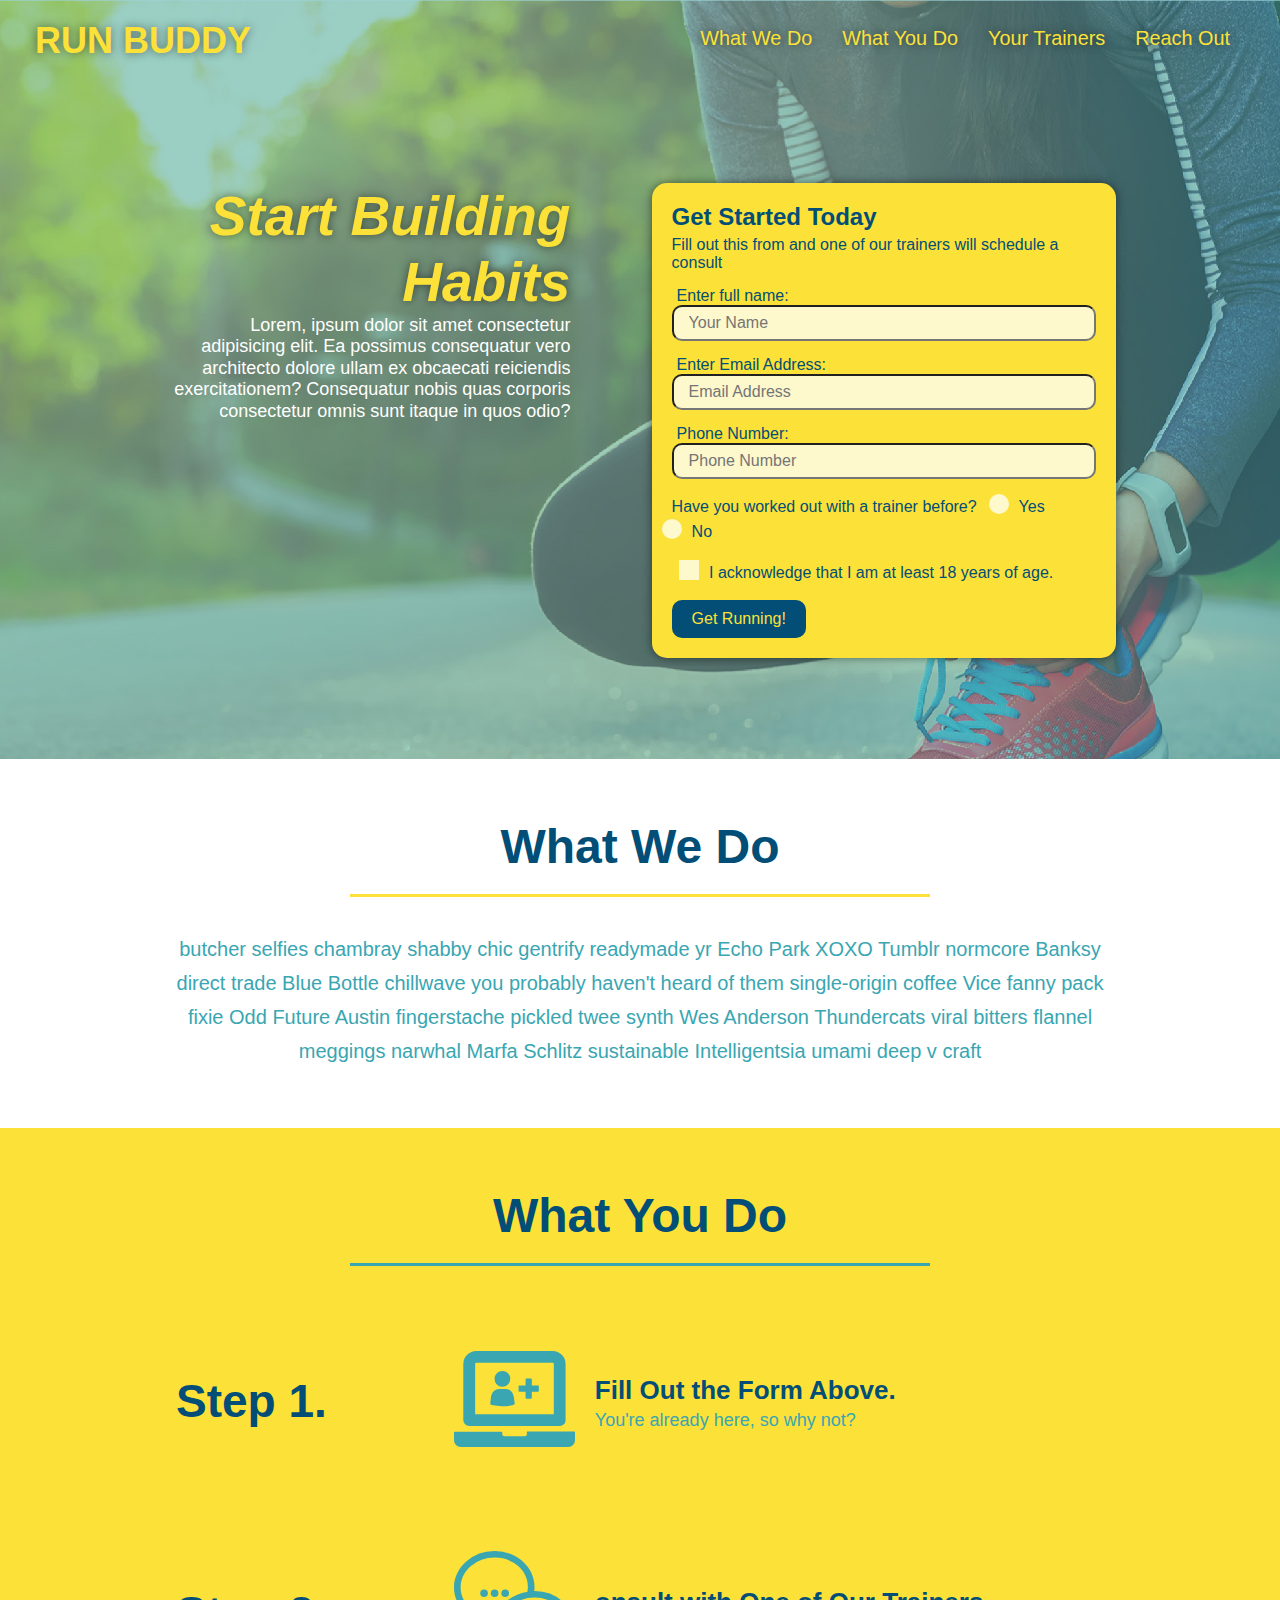
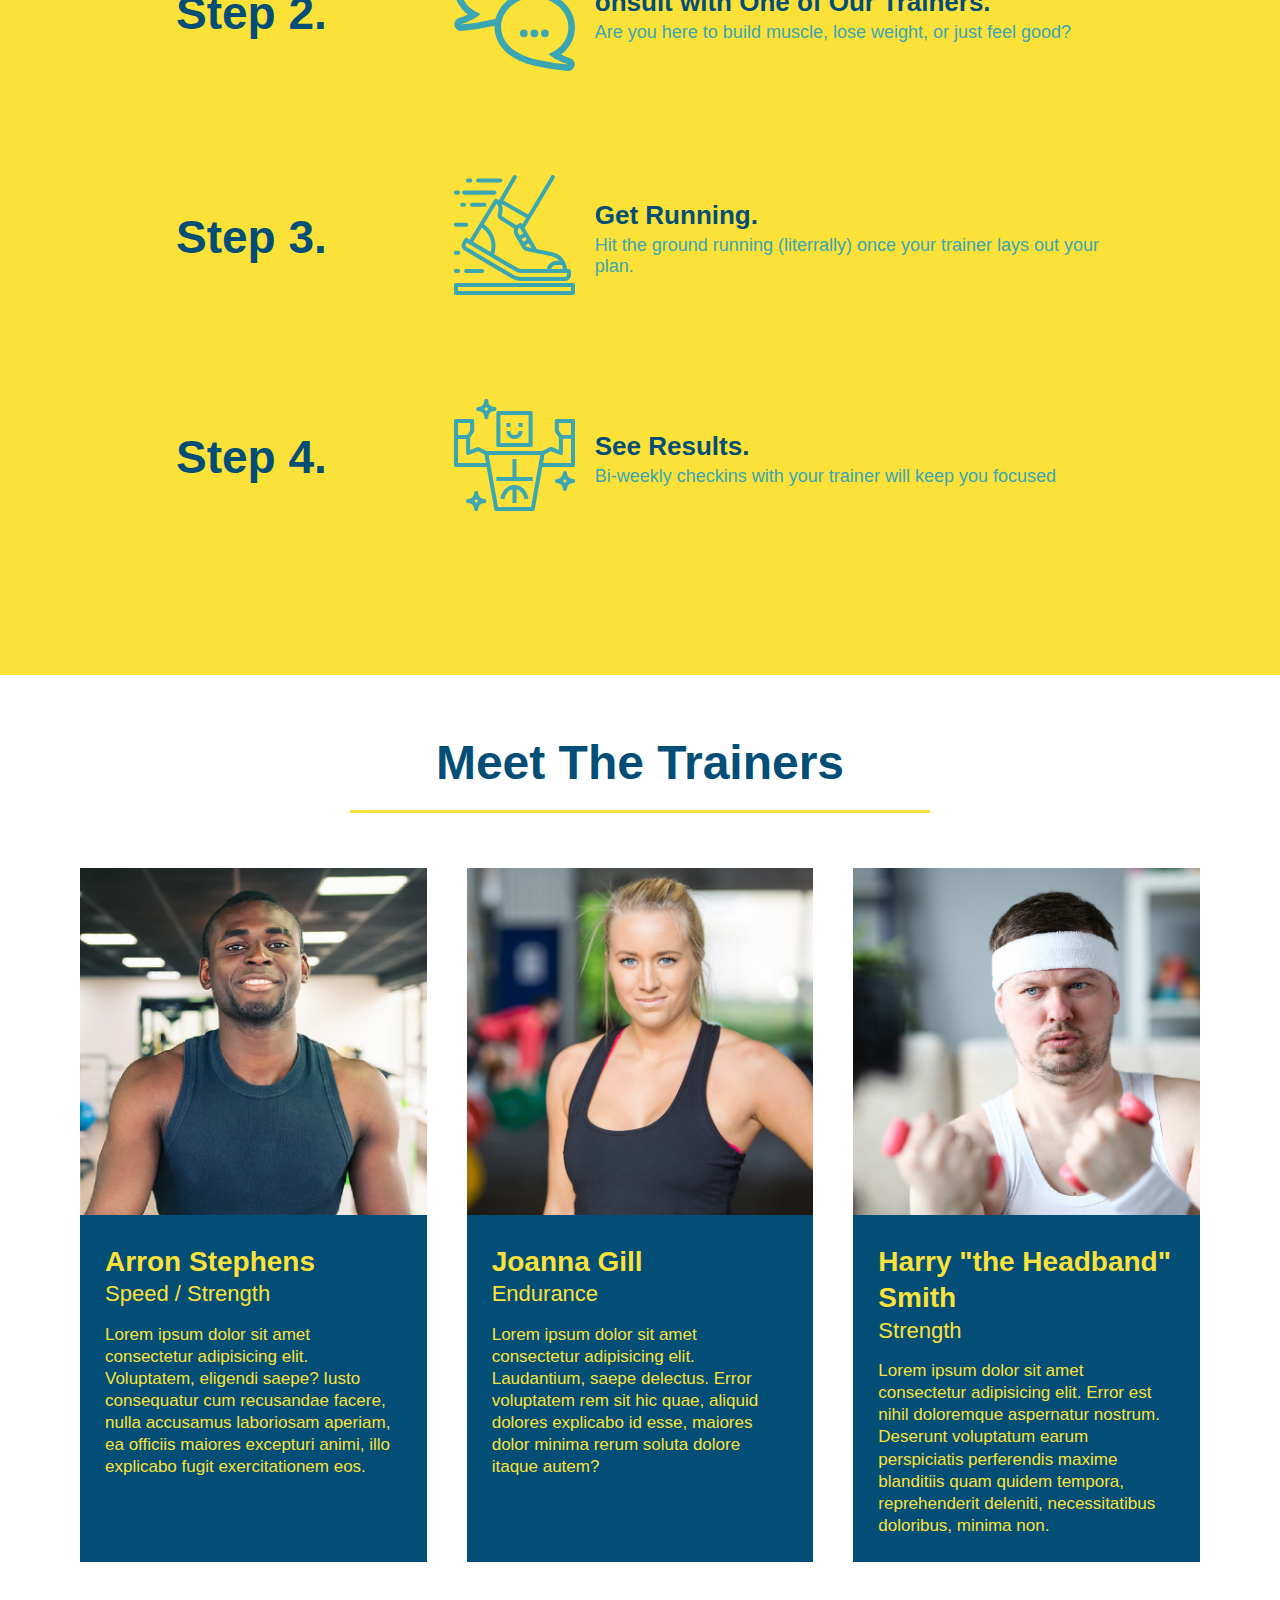
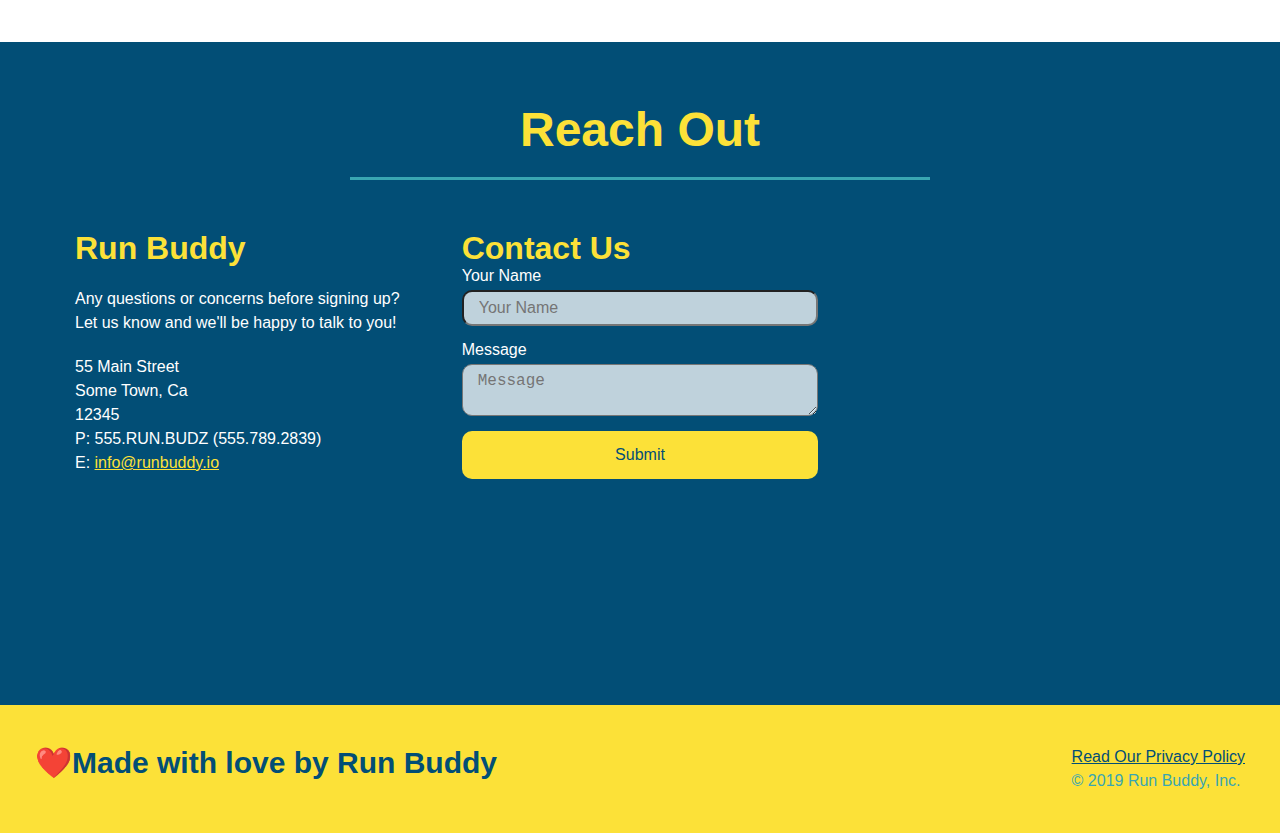
==== commit 8f93eaf0: "visual enhancements for checkbox and radio button & optimize code with variables" ====
--- a/index.html
+++ b/index.html
@@ -56,17 +56,21 @@
                     <input type="tel" placeholder="Phone Number" name="phone" id="phone" class="form-input" />
                     <p>
                         Have you worked out with a trainer before?
-                        <input type="radio" name="trainer-confirm" id="trainer-yes" />
-                        <label for="trainer-yes">Yes</label>
-                        <input type="radio" name="trainer-confirm" id="trainer-no" />
-                        <label for="trainer-no">No</label>
-                    </p>
-                    <p>
-                        <label for="checkbox"> 
-                        I acknowledge that I am at least 18 years of age.
-                        <input type="checkbox" name="age-confirm" id="checkbox" />
-                        </label>
-                    </p>
+                        <span class="radio-wrapper">
+                          <input type="radio" name="trainer-confirm" id="trainer-yes" />
+                          <label for="trainer-yes">Yes</label>
+                        </span>
+                        <span class="radio-wrapper">
+                          <input type="radio" name="trainer-confirm" id="trainer-no" />
+                          <label for="trainer-no">No</label>
+                        </span>
+                      </p>
+                      <p>
+                        <span class="checkbox-wrapper">
+                          <input type="checkbox" name="age-confirm" id="checkbox" />
+                          <label for="checkbox">I acknowledge that I am at least 18 years of age.</label>
+                        </span>
+                      </p>
                     <button type="submit">
                         Get Running!
                     </button>
--- a/assets/css/style.css
+++ b/assets/css/style.css
@@ -1,3 +1,9 @@
+:root {
+    --primary-color: #fce138; /*var(--primary-color)*/
+    --secondary-color: #024e76; /*var(--secondary-color)*/
+    --tertiary-color: #39a6b2; /*var(--tertiary-color)*/
+  }
+
 * {
     margin: 0;
     padding: 0;
@@ -6,29 +12,39 @@
 
 body {
     /* more on this crazy alphanumerical value in a minute! */
-    color: #39a6b2;
+    color: var(--tertiary-color);
     font-family: Helvetica, Arial, sans-serif;
 }
 
 /* HEADER AND NAV BAR STYLE */
 header {
+    background-image: url("../images/hero-bg.jpg");
+    background-size: cover;
+    background-position: center;
+    background-attachment: fixed;
+    background-position: 80%;
     padding: 20px 35px;
-    background-color: #39a6b2;
+    background-color: var(--tertiary-color);
     display: flex;
     justify-content: space-between;
     flex-wrap: wrap;
+    position: -webkit-sticky;
+    position: sticky;
+    top: 0;
+    z-index: 9999;
 }
 
 header h1 {
     font-weight: bold;
     font-size: 36px;
-    color: #fce138;
+    color:var(--primary-color);
     margin: 0;
+    text-shadow: 0 0 10px rgba(0, 0, 0, 0.5);
 }
 
 header a {
     text-decoration: none;
-    color: #fce138;
+    color: var(--primary-color);
 }
 
 header nav {
@@ -41,20 +57,29 @@
     justify-content: space-between;
     align-items: center;
     list-style: none;
-  }
+}
 
 header nav ul li a {
     padding: 10px 15px;
     font-weight: lighter;
     font-size: 1.55vw;
-}
+    text-shadow: 0 0 10px rgba(0, 0, 0, 0.5);
+}
+
+header nav ul li a:hover {
+    background: var(--primary-color);
+    color: var(--secondary-color);
+    border-radius: 15px;
+    text-shadow: none;
+}
+
 
 /* HEADER AND NAV BAR STYLE END HERE */
 
 /* FOOTER START HERE */
 
 footer {
-    background: #fce138;
+    background:var(--primary-color);
     padding: 40px 35px;
     display: flex;
     justify-content: space-between;
@@ -63,7 +88,7 @@
 }
 
 footer h2 {
-    color: #024e76;
+    color: var(--secondary-color);
     font-size: 30px;
     margin: 0;
 }
@@ -73,7 +98,7 @@
 }
 
 footer a {
-    color: #024e76;
+    color:var(--secondary-color);
 }
 
 /* footer style end here */
@@ -90,6 +115,8 @@
     background-image: url("../images/hero-bg.jpg");
     background-size: cover;
     background-position: center;
+    background-attachment: fixed;
+    background-position: 80%;
     display: flex;
     justify-content: center;
     flex-wrap: wrap;
@@ -108,16 +135,19 @@
 .hero-cta h2 {
     font-style: italic;
     font-size: 55px;
-    color: #fce138;
+    color:var(--primary-color);
+    text-shadow: 0 0 10px rgba(0, 0, 0, 0.5);
 }
 
 .hero-form {
-    color: #024e76;
+    color:var(--secondary-color);
     padding: 20px;
-    background-color: #fce138;
-    border: solid 3px #024e76;
+    background-color:var(--primary-color);
+    border: solid 3pxvar(--secondary-color);
     width: 40%;
     margin: 3.5%;
+    box-shadow: 0 0 10px rgba(0, 0, 0, 0.5);
+    border-radius: 15px;
 }
 
 .hero-form h3 {
@@ -130,13 +160,20 @@
 }
 
 .form-input {
-    border: 1px solid #024e76;
+    border: 1px solidvar(--secondary-color);
     display: block;
     padding: 7px 15px;
     font-size: 16px;
-    color: #024e76;
+    color:var(--secondary-color);
     width: 100%;
     margin-bottom: 15px;
+    border-radius: 10px;
+    background-color: rgba(255,255,255, 0.75);
+}
+
+.form-input:focus {
+    background-color: rgba(255,255,255, 1);
+    outline: none;
 }
 
 .hero-form label {
@@ -144,16 +181,81 @@
 }
 
 .hero-form button {
-    color: #fce138;
-    background-color: #024e76;
+    color: var(--primary-color);
+    background-color:var(--secondary-color);
     border: none;
     padding: 10px 20px;
     font-size: 16px;
+    border-radius: 10px;
+}
+
+.hero-form button:hover {
+    background-color:var(--tertiary-color);  
+  }
+
+.checkbox-wrapper input, .radio-wrapper input {
+   opacity: 0;
+}
+
+.checkbox-wrapper label, .radio-wrapper label {
+    position: relative;
+    left: 10px;
+    margin: 10px;
+    line-height: 1.6;
+}
+
+.checkbox-wrapper label::before, .radio-wrapper label::before {
+    content: "";
+    height: 20px;
+    width: 20px;
+    background: rgba(255, 255, 255, 0.75);  
+    border: 1px solidvar(--secondary-color);  
+    position: absolute;
+    top: -4px;
+    left: -30px;
+}
+
+.radio-wrapper label::before {
+    border-radius: 50%;
+}
+
+.radio-wrapper label::after {
+    content: "";
+    width: 20px;
+    height: 20px;
+    border-radius: 50%;
+    background:var(--secondary-color);
+    position: absolute;
+    left: -29px;
+    top: -3px;
+    background-image: radial-gradient(circle,var(--tertiary-color),var(--secondary-color));
+}
+  
+  .checkbox-wrapper label::after {
+    content: "";
+    height: 6px;
+    width: 14px;
+    border-left: 2px solidvar(--secondary-color);
+    border-bottom: 2px solidvar(--secondary-color);
+    position: absolute;
+    left: -26px;
+    top: 1px;
+    transform: rotate(-58deg);
+}
+
+.checkbox-wrapper input + label::after, 
+.radio-wrapper input + label::after {
+  content: none;
+}
+
+.checkbox-wrapper input:checked + label::after, 
+.radio-wrapper input:checked + label::after {
+  content: "";
 }
 
 .section-title {
     font-size: 48px;
-    color: #024e76;
+    color:var(--secondary-color);
     border-bottom: 3px solid;
     padding-bottom: 20px;
     text-align: center;
@@ -162,18 +264,18 @@
 }
 
 .primary-border {
-    border-color: #fce138;
+    border-color: var(--primary-color);
 }
 
 .secondary-border {
-    border-color: #39a6b2;
+    border-color:var(--tertiary-color);
 }
 
 /* STYLE FOR CALL TO ACTION SECTION IN THE HERO */
 
 .intro p {
     line-height: 1.7;
-    color: #39a6b2;
+    color:var(--tertiary-color);
     width: 80%;
     font-size: 20px;
     margin: 0 auto;
@@ -181,22 +283,25 @@
 }
 
 .steps {
-    background: #fce138;
+    background: var(--primary-color);
 }
 
 .step {
     margin: 50px auto;
     padding-bottom: 50px;
     width: 80%;
-    border-bottom: 1px solid #39a6b2;
     display: flex;
     flex-wrap: wrap;
     align-items: center;
     justify-content: space-between;
 }
 
+.step:not(:last-child) {
+    border-bottom: 1px solidvar(--tertiary-color);
+  }
+
 .step h3 {
-    color: #024e76;
+    color:var(--secondary-color);
     font-size: 46px;
     flex: 1 30%;
 }
@@ -222,14 +327,14 @@
 }
 
 .step-text p {
-    color: #39a6b2;
+    color:var(--tertiary-color);
     font-size: 18px;
 }
 
 .step-text h4 {
     font-size: 26px;
     line-height: 1.5;
-    color: #024e76;
+    color:var(--secondary-color);
 }
 .trainers {
     width: 100%;
@@ -241,8 +346,8 @@
 
 .trainer {
     margin: 20px;
-    background: #024e76;
-    color: #fce138;
+    background:var(--secondary-color);
+    color: var(--primary-color);
     flex: 1;
 }
 
@@ -272,11 +377,11 @@
 /* Reach out section start here */
 
 .contact {
-    background: #024e76;
+    background:var(--secondary-color);
 }
 
 .contact h2 {
-    color: #fce138;
+    color: var(--primary-color);
 }
 
 .contact-info {
@@ -299,7 +404,7 @@
 }
 
 .contact-info h3 {
-    color: #fce138;
+    color: var(--primary-color);
     font-size: 32px;
 }
 
@@ -311,28 +416,41 @@
 }
 
 .contact-form input, .contact-form textarea {
-    border: 1px solid #024e76;
+    border: 1px solidvar(--secondary-color);
     display: block;
     padding: 7px 15px;
     font-size: 16px;
-    color: #024e76;
+    color:var(--secondary-color);
     width: 100%;
     margin-bottom: 15px;
     margin-top: 5px;
+    border-radius: 10px;
+    background-color: rgba(255,255,255, 0.75);
+}
+
+.contact-form input:focus, .contact-form textarea:focus {
+    background-color: rgba(255,255,255, 1);
+    outline: none;
 }
 
 .contact-form button {
     width: 100%;
     border: none;
-    background: #fce138;
-    color: #024e76;
+    background: var(--primary-color);
+    color:var(--secondary-color);
     text-align: center;
     padding: 15px 0;
     font-size: 16px;
-}
+    border-radius: 10px;
+}
+
+.contact-form button:hover {
+    color: var(--primary-color);
+    background:var(--tertiary-color);
+  }
 
 .contact-info a {
-    color: #fce138;
+    color: var(--primary-color);
 }
 
 
@@ -353,6 +471,51 @@
 @media screen and (max-width: 980px) {
     
         /* this will be applied on any screen smaller than 980px */
+        header {
+            padding-bottom: 0;
+            justify-content: center;
+            position: relative;
+        }
+
+        header h1 {
+            width: 100%;
+            text-align: center;
+        }
+
+        header nav ul {
+            margin-top: 20px;
+            width: 100%;
+            justify-content: center;
+        }
+
+        header nav ul li a {
+            font-size: 20px;
+        }
+
+        footer h2, footer div {
+            width: 100%;
+            text-align: center;
+        }
+
+        .hero-cta, .hero-form {
+            width: 100%;
+        }
+
+        .hero-cta {
+            text-align: center;
+        }
+
+        .section-title {
+            width: 800%;
+        }
+
+        .trainer {
+            flex: 0 70%;
+        }
+
+        .contact-info iframe {
+            flex: 1 100%;
+        }
         
 }
 
@@ -360,7 +523,26 @@
 @media screen and (max-width: 768px) {
     
         /* this will be applied on any screen between 768px and 575px */
-        
+        section {
+            padding: 30px 15px;
+        }
+
+        .step h3 {
+            flex: 1 100%;
+            text-align: center;
+            justify-content: center;
+        }
+
+        .step-img {
+            flex: 0 32%;
+            margin-right: 0;
+            margin-top: 15px;
+            margin-bottom: 15px;
+        }
+
+        .step-text {
+            flex: 100%;
+        }
     
 }
 
@@ -368,5 +550,31 @@
 @media screen and (max-width: 575px) {
     
         /* this will be applied on nay screen smaller than 5775 */
-    
+        .hero-form button {
+            width: 100%;
+        }
+
+        .section-title {
+            width: 95%;
+        }
+
+        .intro p {
+            width: 100%;
+        }
+
+        .trainer {
+            flex: 0 100%;
+        }
+
+        .contact-info {
+            text-align: center;
+        }
+
+        .contact-info > * {
+            flex: 0 100%;
+        }
+
+        .contact-form {
+            order: 3;
+        }
 }